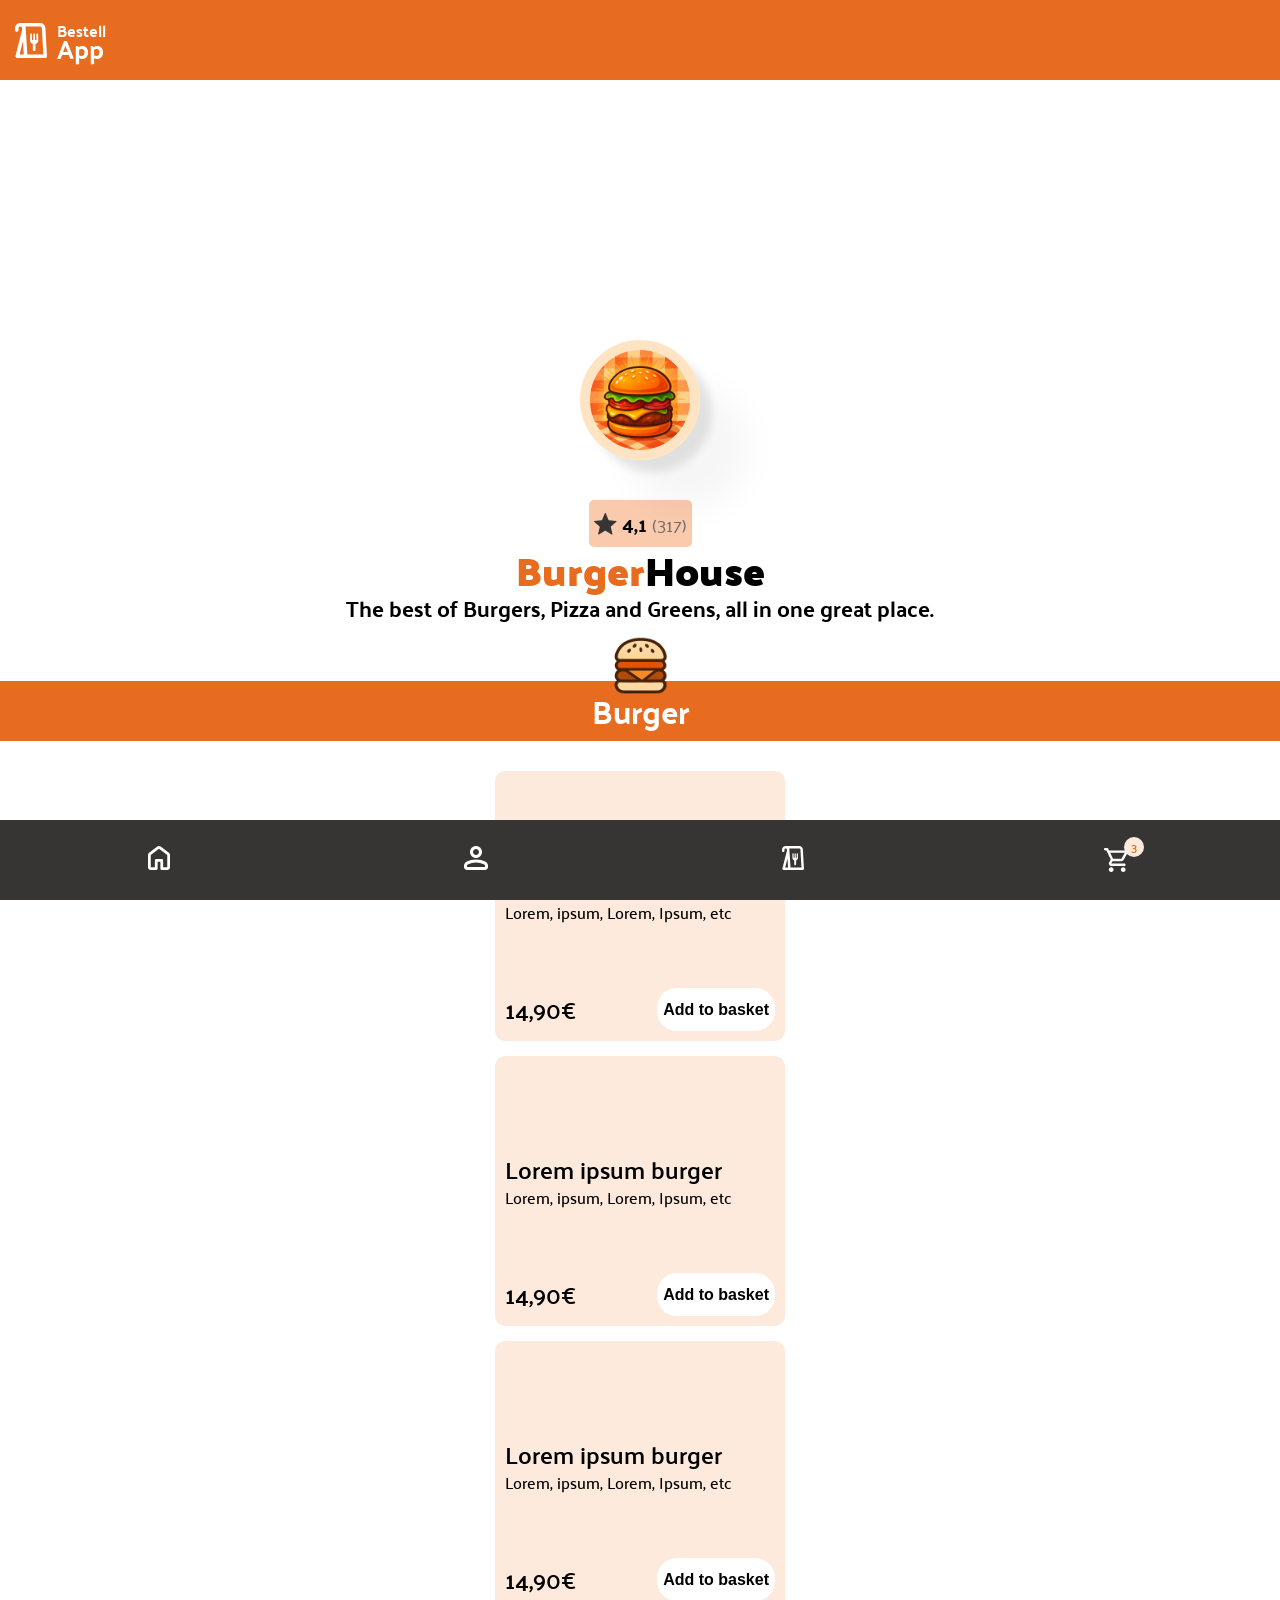
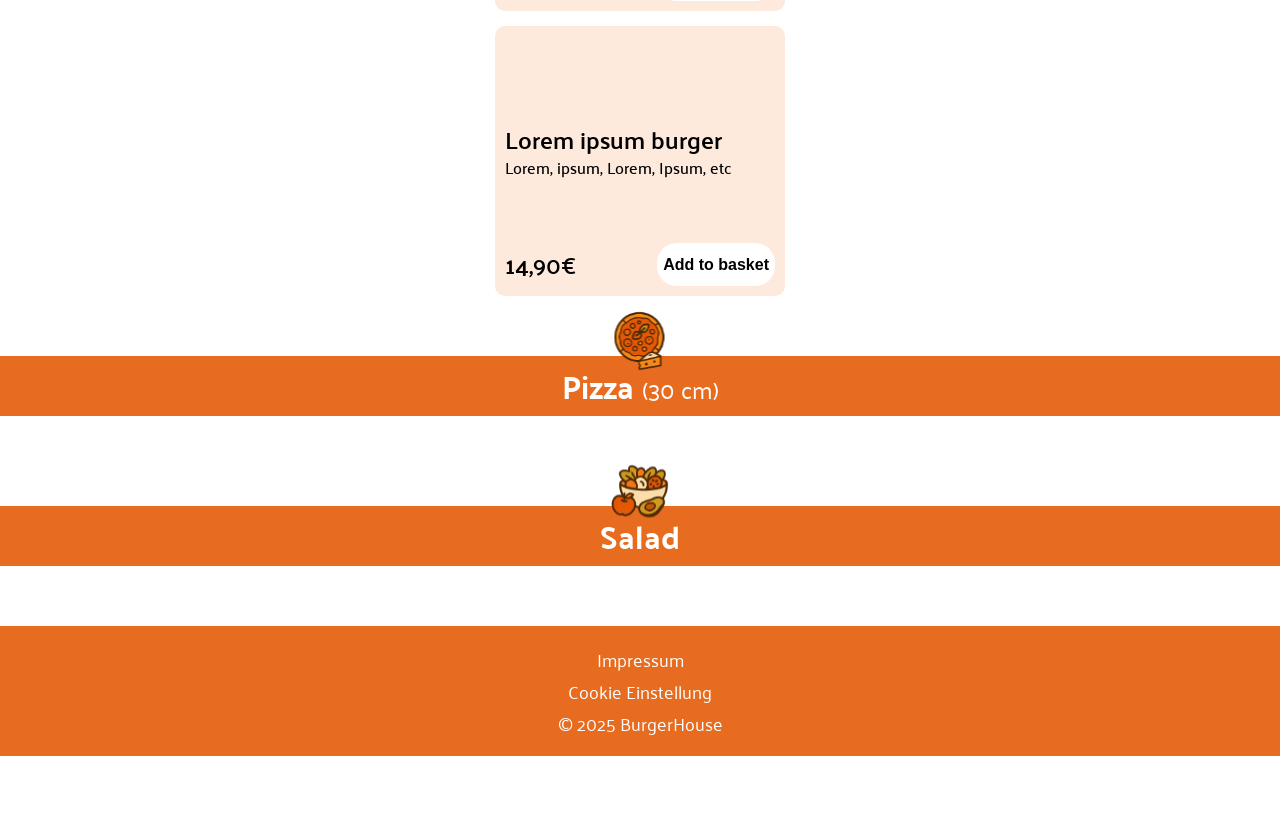
==== index.html @ 37f44df5 "Initial commit: set up mobile HTML structure and CSS styling" ====
<!DOCTYPE html>
<html lang="de">

<head>
    <meta charset="UTF-8">
    <meta name="viewport" content="width=device-width, initial-scale=1.0">
    <title>BestellApp</title>

    <link rel="stylesheet" href="./styles/fonts.css">
    <link rel="stylesheet" href="./styles/standard.css">
    <link rel="stylesheet" href="./styles/hero.css">
    <link rel="stylesheet" href="./styles/burger-section.css">
    <link rel="stylesheet" href="./styles/meal.css">
    <link rel="stylesheet" href="./styles/dialogs.css">
    <link rel="stylesheet" href="./style.css">
</head>

<body>
    <header>
        <img class="header-media" src="./assets/icons/bestell-app-logo.svg" alt="Icon einer Tüte">
        <div class="header-text">
            <span class="header-text-1">Bestell</span>
            <span class="header-text-2">App</span>
        </div>
    </header>

    <main>

        <section class="hero">
            <div class="hero-media">
                <div class="hero-img-wrapper">
                </div>
                <div class="burger-logo-wrapper">
                </div>
            </div>
            <div class="hero-text">
                <div class="ratings">
                    <img src="./assets/icons/star-icon.svg" alt="Icon eines Sterns">
                    <p>4,1</p>
                    <p class="ratings-numbers">(317)</p>
                </div>
                <h1>Burger<span>House</span></h1>
                <h2>The best of Burgers, Pizza and Greens, all in one great place.</h2>
            </div>
        </section>

        <aside>
            <div class="basket-dialog">
                <button class="close-btn-basket-dialog">
                    <img class="close-btn-img" src="./assets/images/close.png" alt="Schließen">
                </button>
                <span>Your Basket</span>
                <div class="basket-items-container">
                    <div class="basket-item">
                        <span>1 x Veggie mushroom black burger</span>
                        <div class="item-summary">
                            <div class="add-delete-item">
                                <img src="./assets/icons/delete.svg" alt="Icon eines Papierkorb">
                                <span>1</span>
                                <img src="./assets/icons/+.svg" alt="+ Icon">
                            </div>
                            <span>16,90€</span>
                        </div>
                    </div>
                </div>
                <div class="basket-summary">
                    <div>Subtotal <span>36,70€</span></div>
                    <div>Delivery fee <span>4,99€</span></div>
                    <div class="total">Total <span>41,69€</span></div>
                    <button class="buy-now-btn">Buy now (41,69€)</button>
                </div>
            </div>
        </aside>

        <section class="burger-section">
            <header class="burger-section-header">
                <img src="./assets/icons/burger-icon.svg" alt="Icons eines Burgers">
                <h3>Burger</h3>
            </header>
            <div class="burger-section-meals">
                <div class="items-container">
                    <article class="meal">
                        <div class="meal-media"></div>
                        <div class="meal-text">
                            <h4>Lorem ipsum burger</h4>
                            <h5>Lorem, ipsum, Lorem, Ipsum, etc</h5>
                        </div>
                        <div class="meal-preis-and-btn">
                            <p>14,90€</p>
                            <button>Add to basket</button>
                        </div>
                    </article>
                    <article class="meal">
                        <div class="meal-media"></div>
                        <div class="meal-text">
                            <h4>Lorem ipsum burger</h4>
                            <h5>Lorem, ipsum, Lorem, Ipsum, etc</h5>
                        </div>
                        <div class="meal-preis-and-btn">
                            <p>14,90€</p>
                            <button>Add to basket</button>
                        </div>
                    </article>
                    <article class="meal">
                        <div class="meal-media"></div>
                        <div class="meal-text">
                            <h4>Lorem ipsum burger</h4>
                            <h5>Lorem, ipsum, Lorem, Ipsum, etc</h5>
                        </div>
                        <div class="meal-preis-and-btn">
                            <p>14,90€</p>
                            <button>Add to basket</button>
                        </div>
                    </article>
                    <article class="meal">
                        <div class="meal-media"></div>
                        <div class="meal-text">
                            <h4>Lorem ipsum burger</h4>
                            <h5>Lorem, ipsum, Lorem, Ipsum, etc</h5>
                        </div>
                        <div class="meal-preis-and-btn">
                            <p>14,90€</p>
                            <button>Add to basket</button>
                        </div>
                    </article>
                </div>
            </div>
        </section>


        <section class="pizza-section">
            <header class="pizza-section-header">
                <img src="./assets/icons/pizza-icon.svg" alt="Icons eines Burgers">
                <h3>Pizza <span>(30 cm)</span></h3>
            </header>
            <div class="pizza-section-meals">
                <div class="items-container">

                </div>
            </div>
        </section>

        <section class="salat-section">
            <header class="salat-section-header">
                <img src="./assets/icons/salad-icon.svg" alt="Icons eines Burgers">
                <h3>Salad</h3>
            </header>
            <div class="salat-section-meals">
                <div class="items-container">

                </div>
            </div>
        </section>

    </main>

    <footer>
        <ul>
            <li><a href="#">Impressum</a></li>
            <li><a href="#">Cookie Einstellung</a></li>
            <li>&copy; 2025 BurgerHouse</li>
        </ul>
    </footer>
    <nav>
        <ul class="nav-list">
            <li>
                <a href="#">
                    <svg viewBox="0 0 22 24" fill="none" xmlns="http://www.w3.org/2000/svg">
                        <path
                            d="M2.75 21.2571H6.875V14.4C6.875 14.0114 7.00677 13.6857 7.27031 13.4229C7.53385 13.16 7.86042 13.0286 8.25 13.0286H13.75C14.1396 13.0286 14.4661 13.16 14.7297 13.4229C14.9932 13.6857 15.125 14.0114 15.125 14.4V21.2571H19.25V8.91429L11 2.74286L2.75 8.91429V21.2571ZM0 21.2571V8.91429C0 8.48 0.0973958 8.06857 0.292188 7.68C0.486979 7.29143 0.75625 6.97143 1.1 6.72L9.35 0.548571C9.83125 0.182857 10.3813 0 11 0C11.6187 0 12.1687 0.182857 12.65 0.548571L20.9 6.72C21.2437 6.97143 21.513 7.29143 21.7078 7.68C21.9026 8.06857 22 8.48 22 8.91429V21.2571C22 22.0114 21.7307 22.6571 21.1922 23.1943C20.6536 23.7314 20.0063 24 19.25 24H13.75C13.3604 24 13.0339 23.8686 12.7703 23.6057C12.5068 23.3429 12.375 23.0171 12.375 22.6286V15.7714H9.625V22.6286C9.625 23.0171 9.49323 23.3429 9.22969 23.6057C8.96615 23.8686 8.63958 24 8.25 24H2.75C1.99375 24 1.34635 23.7314 0.807813 23.1943C0.269271 22.6571 0 22.0114 0 21.2571Z"
                            fill="white" />
                    </svg>

                </a>
            </li>

            <li>
                <a href="#">
                    <svg viewBox="0 0 24 24" fill="none" xmlns="http://www.w3.org/2000/svg">
                        <path
                            d="M12 12C10.35 12 8.9375 11.4125 7.7625 10.2375C6.5875 9.0625 6 7.65 6 6C6 4.35 6.5875 2.9375 7.7625 1.7625C8.9375 0.5875 10.35 0 12 0C13.65 0 15.0625 0.5875 16.2375 1.7625C17.4125 2.9375 18 4.35 18 6C18 7.65 17.4125 9.0625 16.2375 10.2375C15.0625 11.4125 13.65 12 12 12ZM0 21V19.8C0 18.95 0.21875 18.1688 0.65625 17.4562C1.09375 16.7437 1.675 16.2 2.4 15.825C3.95 15.05 5.525 14.4688 7.125 14.0813C8.725 13.6937 10.35 13.5 12 13.5C13.65 13.5 15.275 13.6937 16.875 14.0813C18.475 14.4688 20.05 15.05 21.6 15.825C22.325 16.2 22.9062 16.7437 23.3438 17.4562C23.7812 18.1688 24 18.95 24 19.8V21C24 21.825 23.7063 22.5313 23.1188 23.1188C22.5313 23.7063 21.825 24 21 24H3C2.175 24 1.46875 23.7063 0.88125 23.1188C0.29375 22.5313 0 21.825 0 21ZM3 21H21V19.8C21 19.525 20.9313 19.275 20.7938 19.05C20.6563 18.825 20.475 18.65 20.25 18.525C18.9 17.85 17.5375 17.3438 16.1625 17.0063C14.7875 16.6688 13.4 16.5 12 16.5C10.6 16.5 9.2125 16.6688 7.8375 17.0063C6.4625 17.3438 5.1 17.85 3.75 18.525C3.525 18.65 3.34375 18.825 3.20625 19.05C3.06875 19.275 3 19.525 3 19.8V21ZM12 9C12.825 9 13.5313 8.70625 14.1188 8.11875C14.7063 7.53125 15 6.825 15 6C15 5.175 14.7063 4.46875 14.1188 3.88125C13.5313 3.29375 12.825 3 12 3C11.175 3 10.4688 3.29375 9.88125 3.88125C9.29375 4.46875 9 5.175 9 6C9 6.825 9.29375 7.53125 9.88125 8.11875C10.4688 8.70625 11.175 9 12 9Z"
                            fill="white" />
                    </svg>

                </a>
            </li>

            <li>
                <a href="#">
                    <svg viewBox="0 0 32 35" fill="none" xmlns="http://www.w3.org/2000/svg">
                        <path
                            d="M2.27274 35C1.67856 35 1.20321 34.774 0.846706 34.3219C0.490198 33.8698 0.386217 33.3667 0.534762 32.8125L7.21928 6.5625L7.13016 5.3375C7.10045 4.84167 6.92219 4.41146 6.59539 4.04688C6.26859 3.68229 5.85267 3.5 5.34762 3.5C4.84256 3.5 4.41921 3.66771 4.07756 4.00313C3.7359 4.33854 3.56508 4.75417 3.56508 5.25V7C3.56508 7.49583 3.39425 7.91146 3.0526 8.24687C2.71094 8.58229 2.28759 8.75 1.78254 8.75C1.27749 8.75 0.854133 8.58229 0.51248 8.24687C0.170827 7.91146 0 7.49583 0 7V5.25C0 3.79167 0.519907 2.55208 1.55972 1.53125C2.59954 0.510417 3.86217 0 5.34762 0H25.0447C26.4707 0 27.6962 0.473958 28.7212 1.42188C29.7461 2.36979 30.3032 3.54375 30.3923 4.94375L31.9966 33.1625C32.0263 33.6583 31.8629 34.0885 31.5064 34.4531C31.1499 34.8177 30.7191 35 30.214 35H2.27274ZM4.6346 31.5H8.779L7.9323 18.2L4.6346 31.5ZM12.3886 31.5H28.3424L26.8272 5.1625C26.7975 4.69583 26.6118 4.30208 26.2702 3.98125C25.9285 3.66042 25.52 3.5 25.0447 3.5H10.3833C10.5021 3.79167 10.5764 4.07604 10.6061 4.35313C10.6358 4.63021 10.6655 4.92917 10.6952 5.25L12.3886 31.5ZM19.1623 28C19.5485 28 19.8679 27.876 20.1204 27.6281C20.3729 27.3802 20.4992 27.0667 20.4992 26.6875V21C21.2716 20.825 21.9104 20.424 22.4154 19.7969C22.9205 19.1698 23.173 18.4479 23.173 17.6313V11.375C23.173 11.1417 23.0839 10.9375 22.9056 10.7625C22.7274 10.5875 22.5194 10.5 22.2817 10.5C22.0441 10.5 21.8361 10.5875 21.6578 10.7625C21.4796 10.9375 21.3905 11.1417 21.3905 11.375V17.1063H20.0536V11.375C20.0536 11.1417 19.9644 10.9375 19.7862 10.7625C19.6079 10.5875 19.4 10.5 19.1623 10.5C18.9246 10.5 18.7167 10.5875 18.5384 10.7625C18.3602 10.9375 18.271 11.1417 18.271 11.375V17.1063H16.9341V11.375C16.9341 11.1417 16.845 10.9375 16.6667 10.7625C16.4885 10.5875 16.2805 10.5 16.0428 10.5C15.8052 10.5 15.5972 10.5875 15.419 10.7625C15.2407 10.9375 15.1516 11.1417 15.1516 11.375V17.6313C15.1516 18.4479 15.4041 19.1698 15.9092 19.7969C16.4142 20.424 17.053 20.825 17.8254 21V26.6875C17.8254 27.0667 17.9517 27.3802 18.2042 27.6281C18.4567 27.876 18.7761 28 19.1623 28Z"
                            fill="white" />
                    </svg>

                </a>
            </li>

            <li>
                <button>
                    <svg class="shopping-cart" viewBox="0 0 24 24" xmlns="http://www.w3.org/2000/svg">
                        <path
                            d="M7.20666 24C6.54605 24 5.98053 23.765 5.51009 23.295C5.03966 22.825 4.80444 22.26 4.80444 21.6C4.80444 20.94 5.03966 20.375 5.51009 19.905C5.98053 19.435 6.54605 19.2 7.20666 19.2C7.86727 19.2 8.43279 19.435 8.90323 19.905C9.37366 20.375 9.60888 20.94 9.60888 21.6C9.60888 22.26 9.37366 22.825 8.90323 23.295C8.43279 23.765 7.86727 24 7.20666 24ZM19.2178 24C18.5571 24 17.9916 23.765 17.5212 23.295C17.0508 22.825 16.8155 22.26 16.8155 21.6C16.8155 20.94 17.0508 20.375 17.5212 19.905C17.9916 19.435 18.5571 19.2 19.2178 19.2C19.8784 19.2 20.4439 19.435 20.9143 19.905C21.3848 20.375 21.62 20.94 21.62 21.6C21.62 22.26 21.3848 22.825 20.9143 23.295C20.4439 23.765 19.8784 24 19.2178 24ZM6.18572 4.8L9.06838 10.8H17.4761L20.7792 4.8H6.18572ZM5.04466 2.4H22.761C23.2215 2.4 23.5718 2.605 23.812 3.015C24.0522 3.425 24.0622 3.84 23.842 4.26L19.5781 11.94C19.3579 12.34 19.0626 12.65 18.6923 12.87C18.3219 13.09 17.9166 13.2 17.4761 13.2H8.52788L7.20666 15.6H20.4189C20.7592 15.6 21.0444 15.715 21.2747 15.945C21.5049 16.175 21.62 16.46 21.62 16.8C21.62 17.14 21.5049 17.425 21.2747 17.655C21.0444 17.885 20.7592 18 20.4189 18H7.20666C6.30583 18 5.6252 17.605 5.16477 16.815C4.70435 16.025 4.68433 15.24 5.10472 14.46L6.72621 11.52L2.40222 2.4H1.20111C0.860795 2.4 0.575532 2.285 0.345319 2.055C0.115106 1.825 0 1.54 0 1.2C0 0.86 0.115106 0.575 0.345319 0.345C0.575532 0.115 0.860795 0 1.20111 0H3.15291C3.37312 0 3.58331 0.06 3.7835 0.18C3.98368 0.3 4.13382 0.47 4.23391 0.69L5.04466 2.4Z"
                            fill="white" />
                    </svg>
                    <div class="shopping-cart-counter">3</div>
                </button>
            </li>
        </ul>
    </nav>

    <dialog class="basket-dialog">
        <button class="close-btn-basket-dialog">
            <img class="close-btn-img" src="./assets/images/close.png" alt="Schließen">
        </button>
        <span>Your Basket</span>
        <!-- <div class="basket-items-container">
            <div class="basket-item">
                <span>1 x Veggie mushroom black burger</span>
                <div class="item-summary">
                    <div class="add-delete-item">
                        <img src="./assets/icons/delete.svg" alt="Icon eines Papierkorb">
                        <span>1</span>
                        <img src="./assets/icons/+.svg" alt="+ Icon">
                    </div>
                    <span>16,90€</span>
                </div>
            </div>
        </div>
        <div class="basket-summary">
            <div>Subtotal <span>36,70€</span></div>
            <div>Delivery fee <span>4,99€</span></div>
            <div class="total">Total <span>41,69€</span></div>
            <button class="buy-now-btn">Buy now (41,69€)</button>
        </div> -->
        <div class="empty-basket-content">
                <div>
                    <p>Nothing here yet.</p>
                    <p>Go ahead and choose something delicious!</p>
                </div>
                <svg class="empty-shopping-car" viewBox="0 0 24 24" fill="none" xmlns="http://www.w3.org/2000/svg">
                <path
                    d="M7.20666 24C6.54605 24 5.98053 23.765 5.51009 23.295C5.03966 22.825 4.80444 22.26 4.80444 21.6C4.80444 20.94 5.03966 20.375 5.51009 19.905C5.98053 19.435 6.54605 19.2 7.20666 19.2C7.86727 19.2 8.43279 19.435 8.90323 19.905C9.37366 20.375 9.60888 20.94 9.60888 21.6C9.60888 22.26 9.37366 22.825 8.90323 23.295C8.43279 23.765 7.86727 24 7.20666 24ZM19.2178 24C18.5571 24 17.9916 23.765 17.5212 23.295C17.0508 22.825 16.8155 22.26 16.8155 21.6C16.8155 20.94 17.0508 20.375 17.5212 19.905C17.9916 19.435 18.5571 19.2 19.2178 19.2C19.8784 19.2 20.4439 19.435 20.9143 19.905C21.3848 20.375 21.62 20.94 21.62 21.6C21.62 22.26 21.3848 22.825 20.9143 23.295C20.4439 23.765 19.8784 24 19.2178 24ZM6.18572 4.8L9.06838 10.8H17.4761L20.7792 4.8H6.18572ZM5.04466 2.4H22.761C23.2215 2.4 23.5718 2.605 23.812 3.015C24.0522 3.425 24.0622 3.84 23.842 4.26L19.5781 11.94C19.3579 12.34 19.0626 12.65 18.6923 12.87C18.3219 13.09 17.9166 13.2 17.4761 13.2H8.52788L7.20666 15.6H20.4189C20.7592 15.6 21.0444 15.715 21.2747 15.945C21.5049 16.175 21.62 16.46 21.62 16.8C21.62 17.14 21.5049 17.425 21.2747 17.655C21.0444 17.885 20.7592 18 20.4189 18H7.20666C6.30583 18 5.6252 17.605 5.16477 16.815C4.70435 16.025 4.68433 15.24 5.10472 14.46L6.72621 11.52L2.40222 2.4H1.20111C0.860795 2.4 0.575532 2.285 0.345319 2.055C0.115106 1.825 0 1.54 0 1.2C0 0.86 0.115106 0.575 0.345319 0.345C0.575532 0.115 0.860795 0 1.20111 0H3.15291C3.37312 0 3.58331 0.06 3.7835 0.18C3.98368 0.3 4.13382 0.47 4.23391 0.69L5.04466 2.4Z"
                    fill="rgba(253, 234, 220, 1)" />
                </svg>
            </div>
    </dialog>

    <dialog class="order-confirmed-dialog">
        <button>
            <img class="close-btn-img" src="./assets/images/close.png" alt="Schließen">
        </button>
        <img src="./assets/images/transport-car.png" alt="Bild eines kleinen LKWs">
        <span class="confirmed">Order&nbsp;confirmed!</span>
        <span class="on-the-way">Your&nbsp;food&nbsp;is&nbsp;on&nbsp;the&nbsp;way!</span>
    </dialog>
</body>

</html>

<!-- <div class="empty-basket-content">
                <div>
                    <p>Nothing here yet.</p>
                    <p>Go ahead and choose something delicious!</p>
                </div>
                <svg class="empty-shopping-car" viewBox="0 0 24 24" fill="none" xmlns="http://www.w3.org/2000/svg">
                <path
                    d="M7.20666 24C6.54605 24 5.98053 23.765 5.51009 23.295C5.03966 22.825 4.80444 22.26 4.80444 21.6C4.80444 20.94 5.03966 20.375 5.51009 19.905C5.98053 19.435 6.54605 19.2 7.20666 19.2C7.86727 19.2 8.43279 19.435 8.90323 19.905C9.37366 20.375 9.60888 20.94 9.60888 21.6C9.60888 22.26 9.37366 22.825 8.90323 23.295C8.43279 23.765 7.86727 24 7.20666 24ZM19.2178 24C18.5571 24 17.9916 23.765 17.5212 23.295C17.0508 22.825 16.8155 22.26 16.8155 21.6C16.8155 20.94 17.0508 20.375 17.5212 19.905C17.9916 19.435 18.5571 19.2 19.2178 19.2C19.8784 19.2 20.4439 19.435 20.9143 19.905C21.3848 20.375 21.62 20.94 21.62 21.6C21.62 22.26 21.3848 22.825 20.9143 23.295C20.4439 23.765 19.8784 24 19.2178 24ZM6.18572 4.8L9.06838 10.8H17.4761L20.7792 4.8H6.18572ZM5.04466 2.4H22.761C23.2215 2.4 23.5718 2.605 23.812 3.015C24.0522 3.425 24.0622 3.84 23.842 4.26L19.5781 11.94C19.3579 12.34 19.0626 12.65 18.6923 12.87C18.3219 13.09 17.9166 13.2 17.4761 13.2H8.52788L7.20666 15.6H20.4189C20.7592 15.6 21.0444 15.715 21.2747 15.945C21.5049 16.175 21.62 16.46 21.62 16.8C21.62 17.14 21.5049 17.425 21.2747 17.655C21.0444 17.885 20.7592 18 20.4189 18H7.20666C6.30583 18 5.6252 17.605 5.16477 16.815C4.70435 16.025 4.68433 15.24 5.10472 14.46L6.72621 11.52L2.40222 2.4H1.20111C0.860795 2.4 0.575532 2.285 0.345319 2.055C0.115106 1.825 0 1.54 0 1.2C0 0.86 0.115106 0.575 0.345319 0.345C0.575532 0.115 0.860795 0 1.20111 0H3.15291C3.37312 0 3.58331 0.06 3.7835 0.18C3.98368 0.3 4.13382 0.47 4.23391 0.69L5.04466 2.4Z"
                    fill="rgba(253, 234, 220, 1)" />
                </svg>
            </div> -->




<!-- <div class="basket-item">
                    <span>1 x Veggie mushroom black burger</span>
                    <div class="item-summary">
                        <div class="add-delete-item">
                            <img src="./assets/icons/delete.svg" alt="Icon eines Papierkorb">
                            <span>1</span>
                            <img src="./assets/icons/+.svg" alt="+ Icon">
                        </div>
                        <span>16,90€</span>
                    </div>
                </div>
                <div class="basket-item">
                    <span>1 x Veggie mushroom black burger</span>
                    <div class="item-summary">
                        <div class="add-delete-item">
                            <img src="./assets/icons/delete.svg" alt="Icon eines Papierkorb">
                            <span>1</span>
                            <img src="./assets/icons/+.svg" alt="+ Icon">
                        </div>
                        <span>16,90€</span>
                    </div>
                </div>
                <div class="basket-item">
                    <span>1 x Veggie mushroom black burger</span>
                    <div class="item-summary">
                        <div class="add-delete-item">
                            <img src="./assets/icons/delete.svg" alt="Icon eines Papierkorb">
                            <span>1</span>
                            <img src="./assets/icons/+.svg" alt="+ Icon">
                        </div>
                        <span>16,90€</span>
                    </div>
                </div>
                <div class="basket-item">
                    <span>1 x Veggie mushroom black burger</span>
                    <div class="item-summary">
                        <div class="add-delete-item">
                            <img src="./assets/icons/delete.svg" alt="Icon eines Papierkorb">
                            <span>1</span>
                            <img src="./assets/icons/+.svg" alt="+ Icon">
                        </div>
                        <span>16,90€</span>
                    </div>
                </div> -->
---- styles/fonts.css ----
/* palanquin-regular - latin */
@font-face {
  font-display: swap; /* Check https://developer.mozilla.org/en-US/docs/Web/CSS/@font-face/font-display for other options. */
  font-family: 'Palanquin';
  font-style: normal;
  font-weight: 400;
  src: url('../assets/fonts/palanquin-v17-latin-regular.woff2') format('woff2'); /* Chrome 36+, Opera 23+, Firefox 39+, Safari 12+, iOS 10+ */
}
/* palanquin-700 - latin */
@font-face {
  font-display: swap; /* Check https://developer.mozilla.org/en-US/docs/Web/CSS/@font-face/font-display for other options. */
  font-family: 'Palanquin';
  font-style: normal;
  font-weight: 700;
  src: url('../assets/fonts/palanquin-v17-latin-700.woff2') format('woff2'); /* Chrome 36+, Opera 23+, Firefox 39+, Safari 12+, iOS 10+ */
}
/* palanquin-500 - latin */
@font-face {
  font-display: swap; /* Check https://developer.mozilla.org/en-US/docs/Web/CSS/@font-face/font-display for other options. */
  font-family: 'Palanquin';
  font-style: normal;
  font-weight: 500;
  src: url('../assets/fonts/palanquin-v17-latin-500.woff2') format('woff2'); /* Chrome 36+, Opera 23+, Firefox 39+, Safari 12+, iOS 10+ */
}
/* palanquin-600 - latin */
@font-face {
  font-display: swap; /* Check https://developer.mozilla.org/en-US/docs/Web/CSS/@font-face/font-display for other options. */
  font-family: 'Palanquin';
  font-style: normal;
  font-weight: 600;
  src: url('../assets/fonts/palanquin-v17-latin-600.woff2') format('woff2'); /* Chrome 36+, Opera 23+, Firefox 39+, Safari 12+, iOS 10+ */
}
/* palanquin-dark-regular - latin */
@font-face {
  font-display: swap; /* Check https://developer.mozilla.org/en-US/docs/Web/CSS/@font-face/font-display for other options. */
  font-family: 'Palanquin Dark';
  font-style: normal;
  font-weight: 400;
  src: url('../assets/fonts/palanquin-dark-v17-latin-regular.woff2') format('woff2'); /* Chrome 36+, Opera 23+, Firefox 39+, Safari 12+, iOS 10+ */
}
/* palanquin-dark-700 - latin */
@font-face {
  font-display: swap; /* Check https://developer.mozilla.org/en-US/docs/Web/CSS/@font-face/font-display for other options. */
  font-family: 'Palanquin Dark';
  font-style: normal;
  font-weight: 700;
  src: url('../assets/fonts/palanquin-dark-v17-latin-700.woff2') format('woff2'); /* Chrome 36+, Opera 23+, Firefox 39+, Safari 12+, iOS 10+ */
}
---- styles/standard.css ----
*{
    box-sizing: border-box;
    margin: 0;
    scroll-behavior: smooth;
}
---- styles/hero.css ----
.hero{
    display: flex;
    flex-direction: column;
    padding: 30px 15px 60px 15px;
}

.hero-media{
    display: flex;
    flex-direction: column; 
    align-items: center;
    
    padding-bottom: 70px;

    position: relative;
}

.hero-img-wrapper{
    height: 290px;
    width: 290px;

    background-image: url(../assets/images/hero-img.jpg);
    background-repeat: no-repeat;
    background-size: 250%;
    background-position: bottom -30px left -100px;

    border-radius: 15px;
}

.burger-logo-wrapper{
    height: 120px;
    width: 120px;

    border: solid 10px bisque;
    border-radius: 100%;

    background-image: url(../assets/images/burger-log.png);
    background-repeat: no-repeat;
    background-size: contain;
    background-position: center;

    /* https://smoothshadows.com/#djEsMiwyLDAuMDksMzYsNDgsNDgsIzBiMGEwYSwjZmZmZmZmLCNmZmZmZmYsMw%3D%3D */
    box-shadow: 12px 12px 9px rgba(11, 10, 10, 0.09),
    48px 48px 36px rgba(11, 10, 10, 0.04);

    position: absolute;
    bottom: 10px
}

.hero-text{
    display: flex;
    flex-direction: column;
    align-items: center;
    padding-top: 30px;
}
.ratings{
    display: flex;
    align-items: center;
    justify-content: space-between;
    gap: 5px;

    background-color: #FACAAC;

    padding: 5px;

    border-radius: 5px;

    font-size: 20px;
    font-weight: normal;
    font-family: 'Palanquin Dark';
}
.ratings-numbers{
    color: #726D6D;

    font-size: 18px;
    font-family: 'Palanquin';
}
h1{
    color: #E76C1F;

    font-size: 40px;
    font-weight: bold;
    font-family: 'Palanquin Dark';

    line-height: 120%;
}
h1 span{
    color: black;
}
h2{
    font-size: 22px;
    font-weight: bold;
    font-family: 'Palanquin';

    text-align: center;

    line-height: 120%;
}
---- styles/burger-section.css ----
.burger-section,
.pizza-section,
.salat-section{
    display: flex;
    flex-direction: column;
    align-items: center;
}
.burger-section-header,
.pizza-section-header,
.salat-section-header{
    width: 100vw;

    display: flex;
    flex-direction: column;
    align-items: center;

    position: relative;
}
.burger-section-header img,
.pizza-section-header img,
.salat-section-header img{
    height: 60px;
    width: 58px;

    position: absolute;
    top: -45px;
}
.burger-section-header h3,
.pizza-section-header h3,
.salat-section-header h3{
    height: 60px;
    width: 100%;

    background-color: #E76C1F;
    color: white;

    font-family: 'Palanquin';
    font-size: 32px;
    font-weight: bold;

    text-align: center;
}
.pizza-section-header span{
    font-weight: normal;
    font-size: 24px;
}
.burger-section-meals,
.pizza-section-meals{
    padding: 30px 15px 60px 15px; 
}
.salat-section-meals{
    padding: 30px 15px; 
}
---- styles/meal.css ----
.meal{
    background-color: #FDEADC;

    border-radius: 10px;

    color: black;
    font-family: 'Palanquin';

    padding: 10px;

    height: 270px;
    width: 290px;

    display: flex;
    flex-direction: column;
    gap:5px;
    
}

.meal-media{
    width: 270px;
    height: 85px;

    border-radius: 10px;

    background-image: url(../assets/images/burgers-imgs/Veggie-mushroom-black-burger.jpg); 
    background-repeat: no-repeat;
    background-size: 100%;
    background-position: center ; 
}
.meal-text{
    flex: 1;
}
.meal-text h4{
    font-size: 24px;
    font-weight: 600;

    line-height: 120%;

    padding-bottom: 2.5px;
}
.meal-text h5{
    font-size: 16px;
    font-weight: 500;

    line-height: 120%;
}
.meal-preis-and-btn{
    display: flex;
    justify-content: space-between;
}
.meal-preis-and-btn p{
    font-size: 24px;
    font-weight: 600;
}
.meal-preis-and-btn button{
    font-size: 16px;
    font-weight: 600;

    background-color: white;
    
    border-radius: 20px;
    border: none;

    cursor: pointer;
}
.items-container{
    display: flex;
    flex-direction: column;
    align-items: flex-start;
    gap: 15px;
}
---- styles/dialogs.css ----
/* Order confirmed dialog */
.order-confirmed-dialog {
    width: 300px;
    height: 250px;

    background-color: rgba(54, 53, 52, 1);

    border: none;
    border-radius: 20px;

    /* display: flex; */
    flex-direction: column;
    align-items: center;

    color: rgba(253, 234, 220, 1);

    padding: 30px;

    position: absolute;
    top: 10px;
    margin: auto;
}

.order-confirmed-dialog {
    display: none;
}

.order-confirmed-dialog[open] {
    display: flex;
}

.order-confirmed-dialog button {
    border: none;
    background-color: inherit;

    align-self: flex-end;
}

.order-confirmed-dialog>img {
    width: 80px;
    height: 60px;

    margin: 15px;
}

.confirmed {
    font-family: Palanquin;
    font-weight: 700;
    font-style: bold;
    font-size: 32px;
    line-height: 120%;
    text-align: center;

}

.on-the-way {
    font-family: Palanquin;
    font-weight: 700;
    font-style: bold;
    font-size: 20px;
    line-height: 120%;
}

.order-confirmed-dialog[open]::backdrop {
    background-color: rgba(0, 0, 0, 0.2);
    /* backdrop-filter: blur(2px); */
}

/* Basket */
.basket-dialog:not([open]) {
    display: none;
}
.basket-dialog[open] {
    display: flex;
}

dialog.basket-dialog {
    display: none;
}

.basket-dialog {
    padding: 10px 16px;
    width: 90%; 
    border: none;
    display: flex;
    flex-direction: column;
    align-items: center;
    gap: 10px;
    background-color: rgba(54, 53, 52, 1);
    color: white;
    border-top-left-radius: 20px;
    border-top-right-radius: 20px;
    margin: auto auto 80px auto; 
    /* desktop */
    /* margin: auto auto 80px auto; raus
    width: 100%*/
}

.empty-shopping-car {
    height: 120px;
    width: 120px;
}

.empty-basket-content {
    display: flex;
    flex-direction: column;
    align-items: center;
    justify-content: center;
    gap: 100px;

    padding-top: 20px;
}

#basket-content {
    display: flex;
    flex-direction: column;
    align-items: center;
}

.empty-basket-content p {
    color: rgba(253, 234, 220, 1);

    font-family: 'Palanquin';
    font-weight: 500;
    font-size: 24px;
    line-height: 120%;
    letter-spacing: 0%;
    text-align: center;

}

.close-btn-basket-dialog {
    background-color: inherit;

    border: none;

    align-self: flex-end;
}

.basket-dialog>span {
    font-family: Palanquin;
    font-weight: 700;
    font-style: bold;
    font-size: 32px;
    text-align: center;
    color: rgba(253, 234, 220, 1);
    line-height: 1;

}

.basket-items-container {
    display: flex;
    flex-direction: column;
    gap: 10px;
    align-items: center;

    height: 200px;

    overflow-y: scroll;

    padding-right: 5px;
}

/* Scrollbar: https://css-tricks.com/custom-scrollbars-in-webkit/ */
.basket-items-container::-webkit-scrollbar {
    width: 5px;
}

.basket-items-container::-webkit-scrollbar-track {
    background-color: inherit;
}

.basket-items-container::-webkit-scrollbar-thumb {
    background-color: rgba(253, 234, 220, 1);

    border-radius: 20px;
}

.basket-item {
    background-color: rgba(253, 234, 220, 1);

    color: rgba(54, 53, 52, 1);

    font-family: Palanquin;
    font-weight: 700;
    font-style: bold;
    font-size: 22px;
    line-height: 120%;

    width: 100%;

    border-radius: 20px;

    padding: 15px;

    display: flex;
    flex-direction: column;
    gap: 10px;

}

.item-summary {
    display: flex;
    align-items: center;
    justify-content: space-between;
}

.add-delete-item {
    display: flex;
    align-items: center;
    justify-content: center;
    gap: 5px;
}

.add-delete-item>img {
    display: flex;
    align-items: center;
    justify-content: center;
}

.add-delete-item>span {
    line-height: 1;
    font-family: monospace;
}

.basket-summary {
    font-family: Palanquin;
    font-weight: 600;
    font-size: 20px;
    line-height: 120%;
    color: white;
    width: 100%;
    display: flex;
    flex-direction: column;
    gap: 10px;
    padding-bottom: 30px;
    padding-top: 20px;
    margin-top: auto;
}

.basket-summary div {
    display: flex;
    justify-content: space-between;
}

.total {
    font-family: Palanquin;
    font-weight: 700;
    font-style: bold;
    font-size: 22px;
    line-height: 120%;

    border-top: 2px solid white;

    padding-top: 10px;
}

.buy-now-btn {
    background-color: rgba(231, 108, 31, 1);
    color: white;
    font-family: Palanquin;
    font-weight: 700;
    font-style: bold;
    font-size: 24px;
    line-height: 1;
    border: none;
    border-radius: 40px;
    padding: 10px 20px;
    width: fit-content;
    align-self: center;
}

/* const dialog = document.querySelector('.order-confirmed-dialog');
dialog.showModal(); */
/* const dialog = document.querySelector('.basket-dialog');
dialog.showModal(); */


aside {
    display: none;
    position: sticky;
    top: 0;
    z-index: 9999;
    margin-left: auto;
    margin-bottom: -595px;
}

/* Wenn aside display: none --> .basket-dialog  width: 100%; */
---- style.css ----
body > header{
  height: 80px;
  width: 100%;

  background-color: #E76C1F;

  color: white;
  font-family: 'Palanquin';
  font-weight: bold;

  display: flex;
  align-items: center;
  gap: 10px;

  padding: 20px 15px;
}
.header-media{
  height: 35px;
  width: 32px;
}
.header-text{
  line-height: 100%;

  display: flex;
  flex-direction: column;
  gap: 2px;
}
.header-text-1{
  font-size: 16px;
}
.header-text-2{
  font-size: 26px;
}
main{
  display: flex;
  flex-direction: column;
  align-items: center;
}
footer{
  height: 130px;
  width: 100%;

  background-color: #E76C1F;

  color: white;
  font-family: 'Palanquin';
  font-weight: 400;
  font-size: 18px;

  display: flex;
  flex-direction: column;
  align-items: center;
  justify-content: center;
}
ul{
  list-style: none;

  padding-inline-start: 0px;

  text-align: center;
}
a{
 text-decoration: none;
 
 color: inherit;
}
nav{
  background-color: rgba(54, 53, 52, 1);

  height: 80px;
  width: 100%;

  display: flex;
  align-items: center;
  justify-content: center;

  position: sticky;
  bottom: 0px;

  z-index: 99999;
}
.nav-list{
  display: flex;
  align-items: center;
  justify-content: space-around;

  width: 100%;
}
.nav-list svg{
  height: 24px;
  width: 24px;
}
.shopping-cart-counter{
  height: 20px;
  width: 20px;

  background-color: #FDEADC;

  color: #E76C1F;
  font-family: 'Palanquin';
  font-weight: 600;
  font-size: 12px;

  border-radius: 100%;

  display: flex;
  align-items: center;
  justify-content: center;

  position: absolute;
  top: -10px;
  right: -10px; 
}
.shopping-cart{

  fill: white;
}
.nav-list button{
  position: relative;

  background-color: inherit;

  border: none;

  cursor: pointer;

  display: flex;
  align-items: center;
  justify-content: center;
}
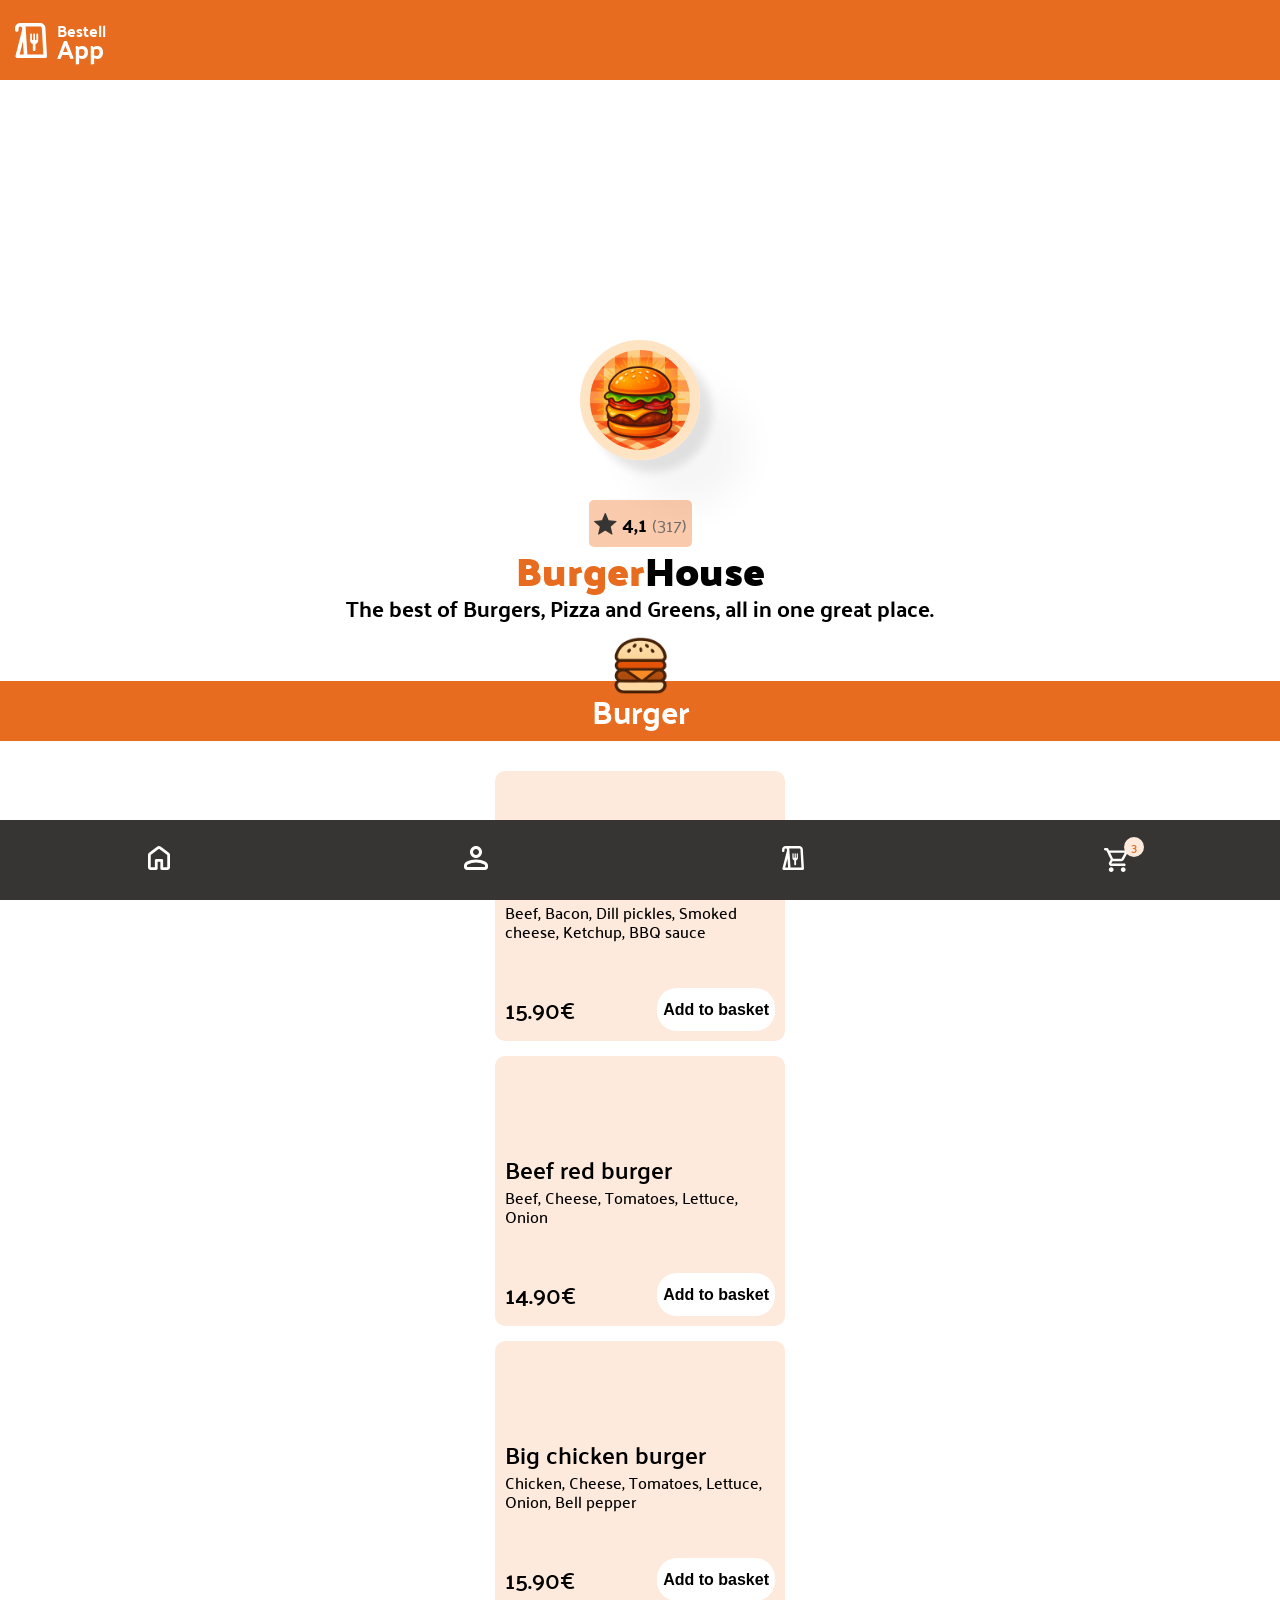
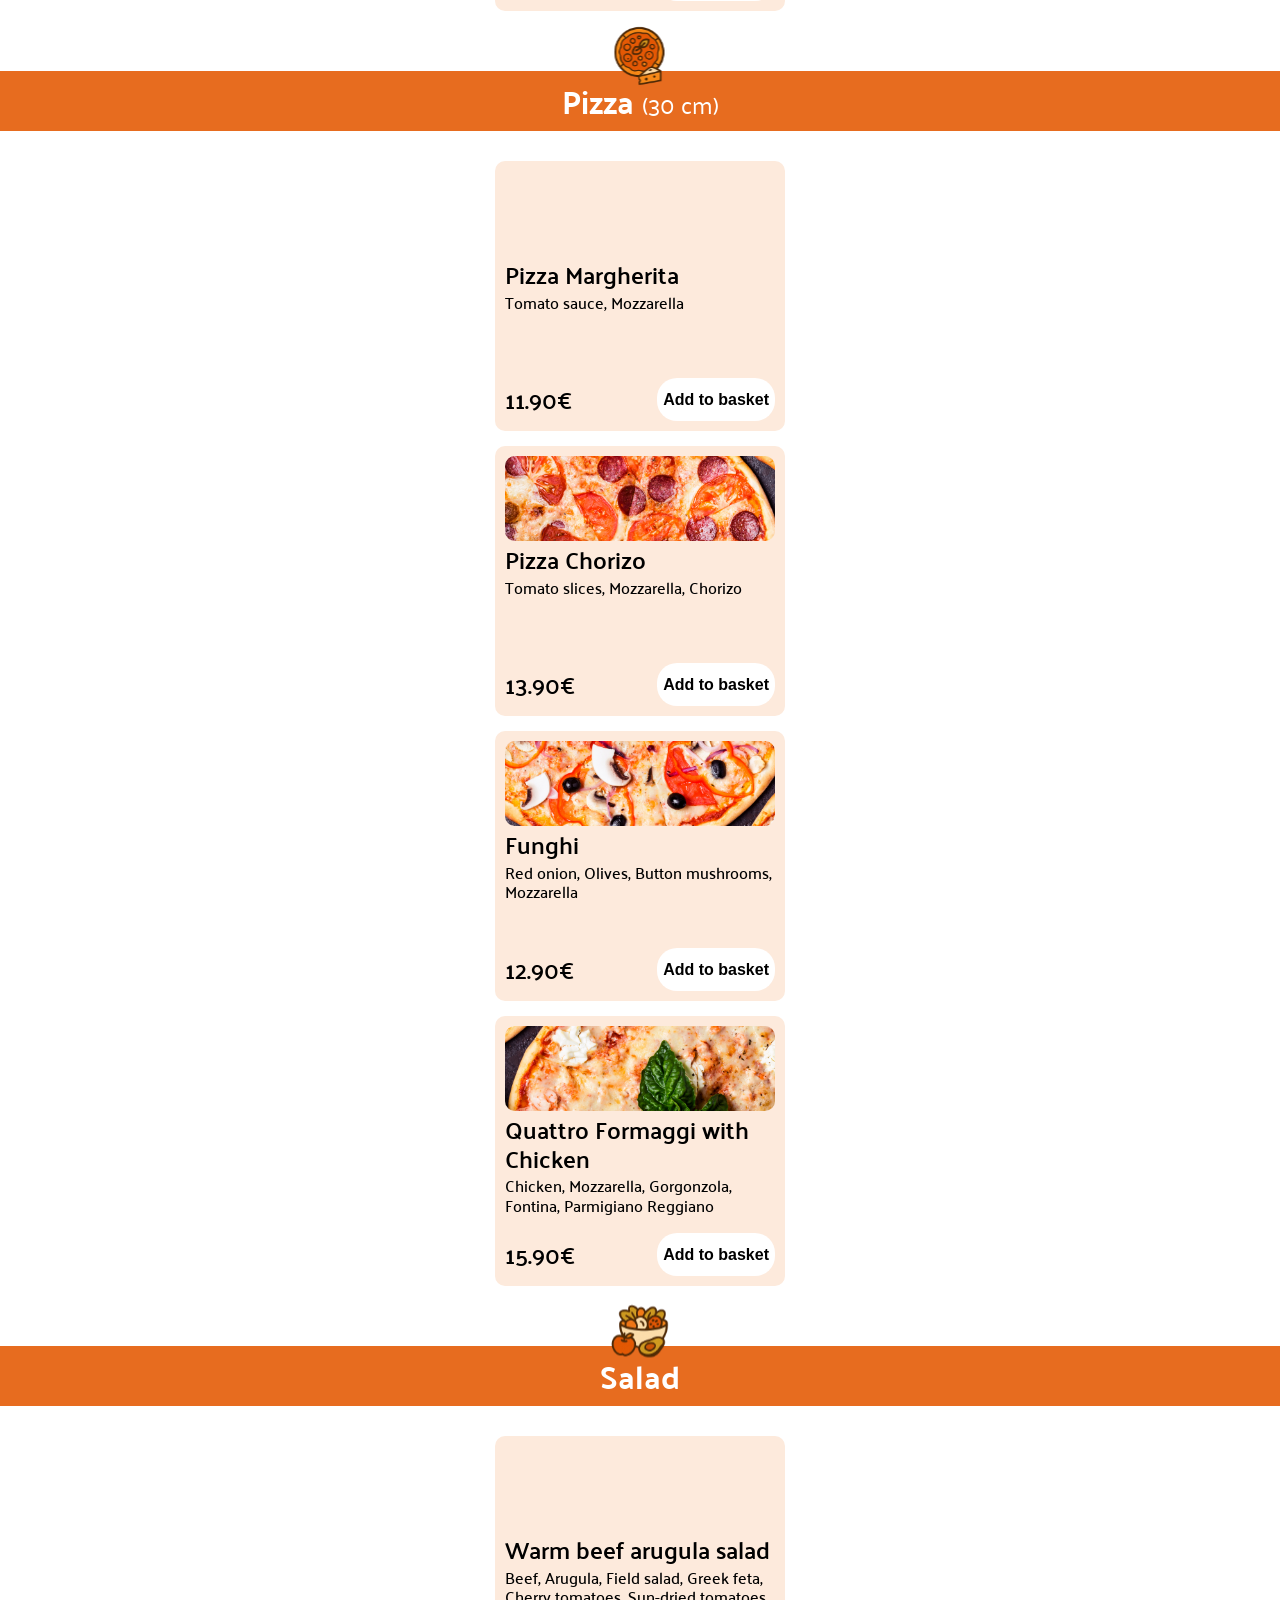
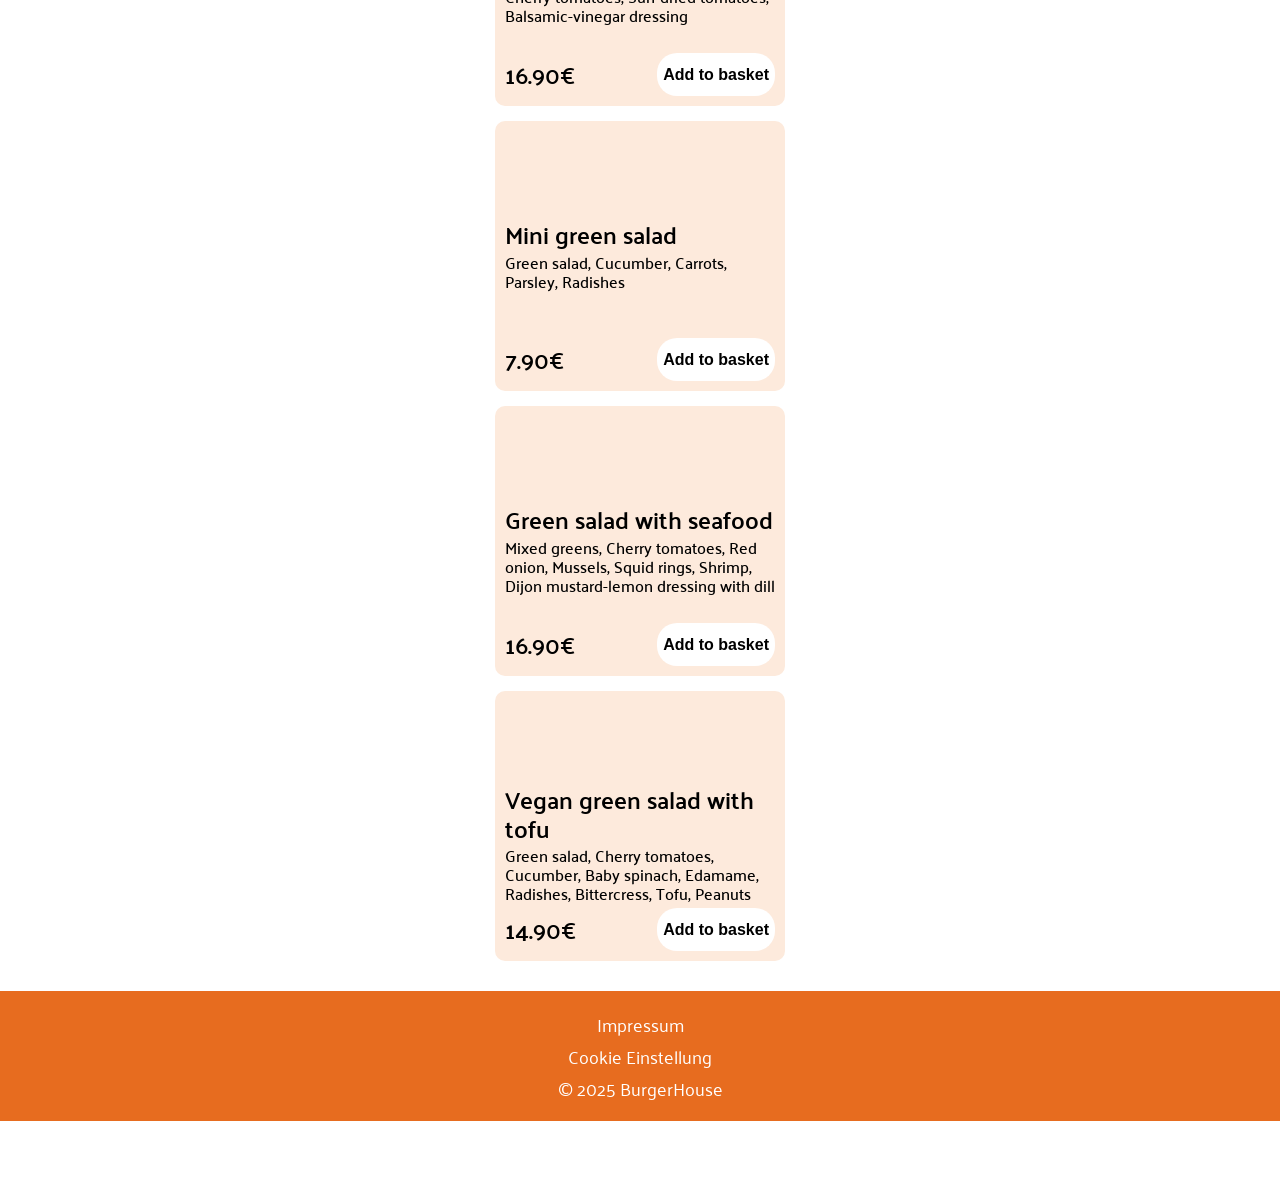
==== commit ac258dec: "feat: implement menu rendering and shopping basket functionality" ====
--- a/index.html
+++ b/index.html
@@ -13,9 +13,13 @@
     <link rel="stylesheet" href="./styles/meal.css">
     <link rel="stylesheet" href="./styles/dialogs.css">
     <link rel="stylesheet" href="./style.css">
+
+    <script src="./scripts/db.js"></script>
+    <script src="./scripts/template.js"></script>
+    <script src="./script.js"></script>
 </head>
 
-<body>
+<body onload="init()">
     <header>
         <img class="header-media" src="./assets/icons/bestell-app-logo.svg" alt="Icon einer Tüte">
         <div class="header-text">
@@ -78,51 +82,7 @@
                 <h3>Burger</h3>
             </header>
             <div class="burger-section-meals">
-                <div class="items-container">
-                    <article class="meal">
-                        <div class="meal-media"></div>
-                        <div class="meal-text">
-                            <h4>Lorem ipsum burger</h4>
-                            <h5>Lorem, ipsum, Lorem, Ipsum, etc</h5>
-                        </div>
-                        <div class="meal-preis-and-btn">
-                            <p>14,90€</p>
-                            <button>Add to basket</button>
-                        </div>
-                    </article>
-                    <article class="meal">
-                        <div class="meal-media"></div>
-                        <div class="meal-text">
-                            <h4>Lorem ipsum burger</h4>
-                            <h5>Lorem, ipsum, Lorem, Ipsum, etc</h5>
-                        </div>
-                        <div class="meal-preis-and-btn">
-                            <p>14,90€</p>
-                            <button>Add to basket</button>
-                        </div>
-                    </article>
-                    <article class="meal">
-                        <div class="meal-media"></div>
-                        <div class="meal-text">
-                            <h4>Lorem ipsum burger</h4>
-                            <h5>Lorem, ipsum, Lorem, Ipsum, etc</h5>
-                        </div>
-                        <div class="meal-preis-and-btn">
-                            <p>14,90€</p>
-                            <button>Add to basket</button>
-                        </div>
-                    </article>
-                    <article class="meal">
-                        <div class="meal-media"></div>
-                        <div class="meal-text">
-                            <h4>Lorem ipsum burger</h4>
-                            <h5>Lorem, ipsum, Lorem, Ipsum, etc</h5>
-                        </div>
-                        <div class="meal-preis-and-btn">
-                            <p>14,90€</p>
-                            <button>Add to basket</button>
-                        </div>
-                    </article>
+                <div id="burgers-container" class="items-container">
                 </div>
             </div>
         </section>
@@ -134,8 +94,7 @@
                 <h3>Pizza <span>(30 cm)</span></h3>
             </header>
             <div class="pizza-section-meals">
-                <div class="items-container">
-
+                <div id="pizzas-container" class="items-container">
                 </div>
             </div>
         </section>
@@ -146,8 +105,7 @@
                 <h3>Salad</h3>
             </header>
             <div class="salat-section-meals">
-                <div class="items-container">
-
+                <div id="salads-container" class="items-container">
                 </div>
             </div>
         </section>
@@ -197,7 +155,7 @@
             </li>
 
             <li>
-                <button>
+                <button onclick="showBasket()">
                     <svg class="shopping-cart" viewBox="0 0 24 24" xmlns="http://www.w3.org/2000/svg">
                         <path
                             d="M7.20666 24C6.54605 24 5.98053 23.765 5.51009 23.295C5.03966 22.825 4.80444 22.26 4.80444 21.6C4.80444 20.94 5.03966 20.375 5.51009 19.905C5.98053 19.435 6.54605 19.2 7.20666 19.2C7.86727 19.2 8.43279 19.435 8.90323 19.905C9.37366 20.375 9.60888 20.94 9.60888 21.6C9.60888 22.26 9.37366 22.825 8.90323 23.295C8.43279 23.765 7.86727 24 7.20666 24ZM19.2178 24C18.5571 24 17.9916 23.765 17.5212 23.295C17.0508 22.825 16.8155 22.26 16.8155 21.6C16.8155 20.94 17.0508 20.375 17.5212 19.905C17.9916 19.435 18.5571 19.2 19.2178 19.2C19.8784 19.2 20.4439 19.435 20.9143 19.905C21.3848 20.375 21.62 20.94 21.62 21.6C21.62 22.26 21.3848 22.825 20.9143 23.295C20.4439 23.765 19.8784 24 19.2178 24ZM6.18572 4.8L9.06838 10.8H17.4761L20.7792 4.8H6.18572ZM5.04466 2.4H22.761C23.2215 2.4 23.5718 2.605 23.812 3.015C24.0522 3.425 24.0622 3.84 23.842 4.26L19.5781 11.94C19.3579 12.34 19.0626 12.65 18.6923 12.87C18.3219 13.09 17.9166 13.2 17.4761 13.2H8.52788L7.20666 15.6H20.4189C20.7592 15.6 21.0444 15.715 21.2747 15.945C21.5049 16.175 21.62 16.46 21.62 16.8C21.62 17.14 21.5049 17.425 21.2747 17.655C21.0444 17.885 20.7592 18 20.4189 18H7.20666C6.30583 18 5.6252 17.605 5.16477 16.815C4.70435 16.025 4.68433 15.24 5.10472 14.46L6.72621 11.52L2.40222 2.4H1.20111C0.860795 2.4 0.575532 2.285 0.345319 2.055C0.115106 1.825 0 1.54 0 1.2C0 0.86 0.115106 0.575 0.345319 0.345C0.575532 0.115 0.860795 0 1.20111 0H3.15291C3.37312 0 3.58331 0.06 3.7835 0.18C3.98368 0.3 4.13382 0.47 4.23391 0.69L5.04466 2.4Z"
@@ -209,45 +167,11 @@
         </ul>
     </nav>
 
-    <dialog class="basket-dialog">
-        <button class="close-btn-basket-dialog">
-            <img class="close-btn-img" src="./assets/images/close.png" alt="Schließen">
-        </button>
-        <span>Your Basket</span>
-        <!-- <div class="basket-items-container">
-            <div class="basket-item">
-                <span>1 x Veggie mushroom black burger</span>
-                <div class="item-summary">
-                    <div class="add-delete-item">
-                        <img src="./assets/icons/delete.svg" alt="Icon eines Papierkorb">
-                        <span>1</span>
-                        <img src="./assets/icons/+.svg" alt="+ Icon">
-                    </div>
-                    <span>16,90€</span>
-                </div>
-            </div>
-        </div>
-        <div class="basket-summary">
-            <div>Subtotal <span>36,70€</span></div>
-            <div>Delivery fee <span>4,99€</span></div>
-            <div class="total">Total <span>41,69€</span></div>
-            <button class="buy-now-btn">Buy now (41,69€)</button>
-        </div> -->
-        <div class="empty-basket-content">
-                <div>
-                    <p>Nothing here yet.</p>
-                    <p>Go ahead and choose something delicious!</p>
-                </div>
-                <svg class="empty-shopping-car" viewBox="0 0 24 24" fill="none" xmlns="http://www.w3.org/2000/svg">
-                <path
-                    d="M7.20666 24C6.54605 24 5.98053 23.765 5.51009 23.295C5.03966 22.825 4.80444 22.26 4.80444 21.6C4.80444 20.94 5.03966 20.375 5.51009 19.905C5.98053 19.435 6.54605 19.2 7.20666 19.2C7.86727 19.2 8.43279 19.435 8.90323 19.905C9.37366 20.375 9.60888 20.94 9.60888 21.6C9.60888 22.26 9.37366 22.825 8.90323 23.295C8.43279 23.765 7.86727 24 7.20666 24ZM19.2178 24C18.5571 24 17.9916 23.765 17.5212 23.295C17.0508 22.825 16.8155 22.26 16.8155 21.6C16.8155 20.94 17.0508 20.375 17.5212 19.905C17.9916 19.435 18.5571 19.2 19.2178 19.2C19.8784 19.2 20.4439 19.435 20.9143 19.905C21.3848 20.375 21.62 20.94 21.62 21.6C21.62 22.26 21.3848 22.825 20.9143 23.295C20.4439 23.765 19.8784 24 19.2178 24ZM6.18572 4.8L9.06838 10.8H17.4761L20.7792 4.8H6.18572ZM5.04466 2.4H22.761C23.2215 2.4 23.5718 2.605 23.812 3.015C24.0522 3.425 24.0622 3.84 23.842 4.26L19.5781 11.94C19.3579 12.34 19.0626 12.65 18.6923 12.87C18.3219 13.09 17.9166 13.2 17.4761 13.2H8.52788L7.20666 15.6H20.4189C20.7592 15.6 21.0444 15.715 21.2747 15.945C21.5049 16.175 21.62 16.46 21.62 16.8C21.62 17.14 21.5049 17.425 21.2747 17.655C21.0444 17.885 20.7592 18 20.4189 18H7.20666C6.30583 18 5.6252 17.605 5.16477 16.815C4.70435 16.025 4.68433 15.24 5.10472 14.46L6.72621 11.52L2.40222 2.4H1.20111C0.860795 2.4 0.575532 2.285 0.345319 2.055C0.115106 1.825 0 1.54 0 1.2C0 0.86 0.115106 0.575 0.345319 0.345C0.575532 0.115 0.860795 0 1.20111 0H3.15291C3.37312 0 3.58331 0.06 3.7835 0.18C3.98368 0.3 4.13382 0.47 4.23391 0.69L5.04466 2.4Z"
-                    fill="rgba(253, 234, 220, 1)" />
-                </svg>
-            </div>
+    <dialog closedby="any" id="basket" class="basket-dialog">
     </dialog>
 
-    <dialog class="order-confirmed-dialog">
-        <button>
+    <dialog closedby="any" id="order-confirmed-dialog" class="order-confirmed-dialog">
+        <button onclick="closeConfirmedOrderDialog()">
             <img class="close-btn-img" src="./assets/images/close.png" alt="Schließen">
         </button>
         <img src="./assets/images/transport-car.png" alt="Bild eines kleinen LKWs">
@@ -257,63 +181,3 @@
 </body>
 
 </html>
-
-<!-- <div class="empty-basket-content">
-                <div>
-                    <p>Nothing here yet.</p>
-                    <p>Go ahead and choose something delicious!</p>
-                </div>
-                <svg class="empty-shopping-car" viewBox="0 0 24 24" fill="none" xmlns="http://www.w3.org/2000/svg">
-                <path
-                    d="M7.20666 24C6.54605 24 5.98053 23.765 5.51009 23.295C5.03966 22.825 4.80444 22.26 4.80444 21.6C4.80444 20.94 5.03966 20.375 5.51009 19.905C5.98053 19.435 6.54605 19.2 7.20666 19.2C7.86727 19.2 8.43279 19.435 8.90323 19.905C9.37366 20.375 9.60888 20.94 9.60888 21.6C9.60888 22.26 9.37366 22.825 8.90323 23.295C8.43279 23.765 7.86727 24 7.20666 24ZM19.2178 24C18.5571 24 17.9916 23.765 17.5212 23.295C17.0508 22.825 16.8155 22.26 16.8155 21.6C16.8155 20.94 17.0508 20.375 17.5212 19.905C17.9916 19.435 18.5571 19.2 19.2178 19.2C19.8784 19.2 20.4439 19.435 20.9143 19.905C21.3848 20.375 21.62 20.94 21.62 21.6C21.62 22.26 21.3848 22.825 20.9143 23.295C20.4439 23.765 19.8784 24 19.2178 24ZM6.18572 4.8L9.06838 10.8H17.4761L20.7792 4.8H6.18572ZM5.04466 2.4H22.761C23.2215 2.4 23.5718 2.605 23.812 3.015C24.0522 3.425 24.0622 3.84 23.842 4.26L19.5781 11.94C19.3579 12.34 19.0626 12.65 18.6923 12.87C18.3219 13.09 17.9166 13.2 17.4761 13.2H8.52788L7.20666 15.6H20.4189C20.7592 15.6 21.0444 15.715 21.2747 15.945C21.5049 16.175 21.62 16.46 21.62 16.8C21.62 17.14 21.5049 17.425 21.2747 17.655C21.0444 17.885 20.7592 18 20.4189 18H7.20666C6.30583 18 5.6252 17.605 5.16477 16.815C4.70435 16.025 4.68433 15.24 5.10472 14.46L6.72621 11.52L2.40222 2.4H1.20111C0.860795 2.4 0.575532 2.285 0.345319 2.055C0.115106 1.825 0 1.54 0 1.2C0 0.86 0.115106 0.575 0.345319 0.345C0.575532 0.115 0.860795 0 1.20111 0H3.15291C3.37312 0 3.58331 0.06 3.7835 0.18C3.98368 0.3 4.13382 0.47 4.23391 0.69L5.04466 2.4Z"
-                    fill="rgba(253, 234, 220, 1)" />
-                </svg>
-            </div> -->
-
-
-
-
-<!-- <div class="basket-item">
-                    <span>1 x Veggie mushroom black burger</span>
-                    <div class="item-summary">
-                        <div class="add-delete-item">
-                            <img src="./assets/icons/delete.svg" alt="Icon eines Papierkorb">
-                            <span>1</span>
-                            <img src="./assets/icons/+.svg" alt="+ Icon">
-                        </div>
-                        <span>16,90€</span>
-                    </div>
-                </div>
-                <div class="basket-item">
-                    <span>1 x Veggie mushroom black burger</span>
-                    <div class="item-summary">
-                        <div class="add-delete-item">
-                            <img src="./assets/icons/delete.svg" alt="Icon eines Papierkorb">
-                            <span>1</span>
-                            <img src="./assets/icons/+.svg" alt="+ Icon">
-                        </div>
-                        <span>16,90€</span>
-                    </div>
-                </div>
-                <div class="basket-item">
-                    <span>1 x Veggie mushroom black burger</span>
-                    <div class="item-summary">
-                        <div class="add-delete-item">
-                            <img src="./assets/icons/delete.svg" alt="Icon eines Papierkorb">
-                            <span>1</span>
-                            <img src="./assets/icons/+.svg" alt="+ Icon">
-                        </div>
-                        <span>16,90€</span>
-                    </div>
-                </div>
-                <div class="basket-item">
-                    <span>1 x Veggie mushroom black burger</span>
-                    <div class="item-summary">
-                        <div class="add-delete-item">
-                            <img src="./assets/icons/delete.svg" alt="Icon eines Papierkorb">
-                            <span>1</span>
-                            <img src="./assets/icons/+.svg" alt="+ Icon">
-                        </div>
-                        <span>16,90€</span>
-                    </div>
-                </div> -->
--- a/styles/meal.css
+++ b/styles/meal.css
@@ -23,7 +23,7 @@
 
     border-radius: 10px;
 
-    background-image: url(../assets/images/burgers-imgs/Veggie-mushroom-black-burger.jpg); 
+    /* background-image: url(../assets/images/burgers-imgs/veggie-mushroom-black-burger.jpg);  */
     background-repeat: no-repeat;
     background-size: 100%;
     background-position: center ; 
--- a/styles/dialogs.css
+++ b/styles/dialogs.css
@@ -72,10 +72,6 @@
 }
 .basket-dialog[open] {
     display: flex;
-}
-
-dialog.basket-dialog {
-    display: none;
 }
 
 .basket-dialog {
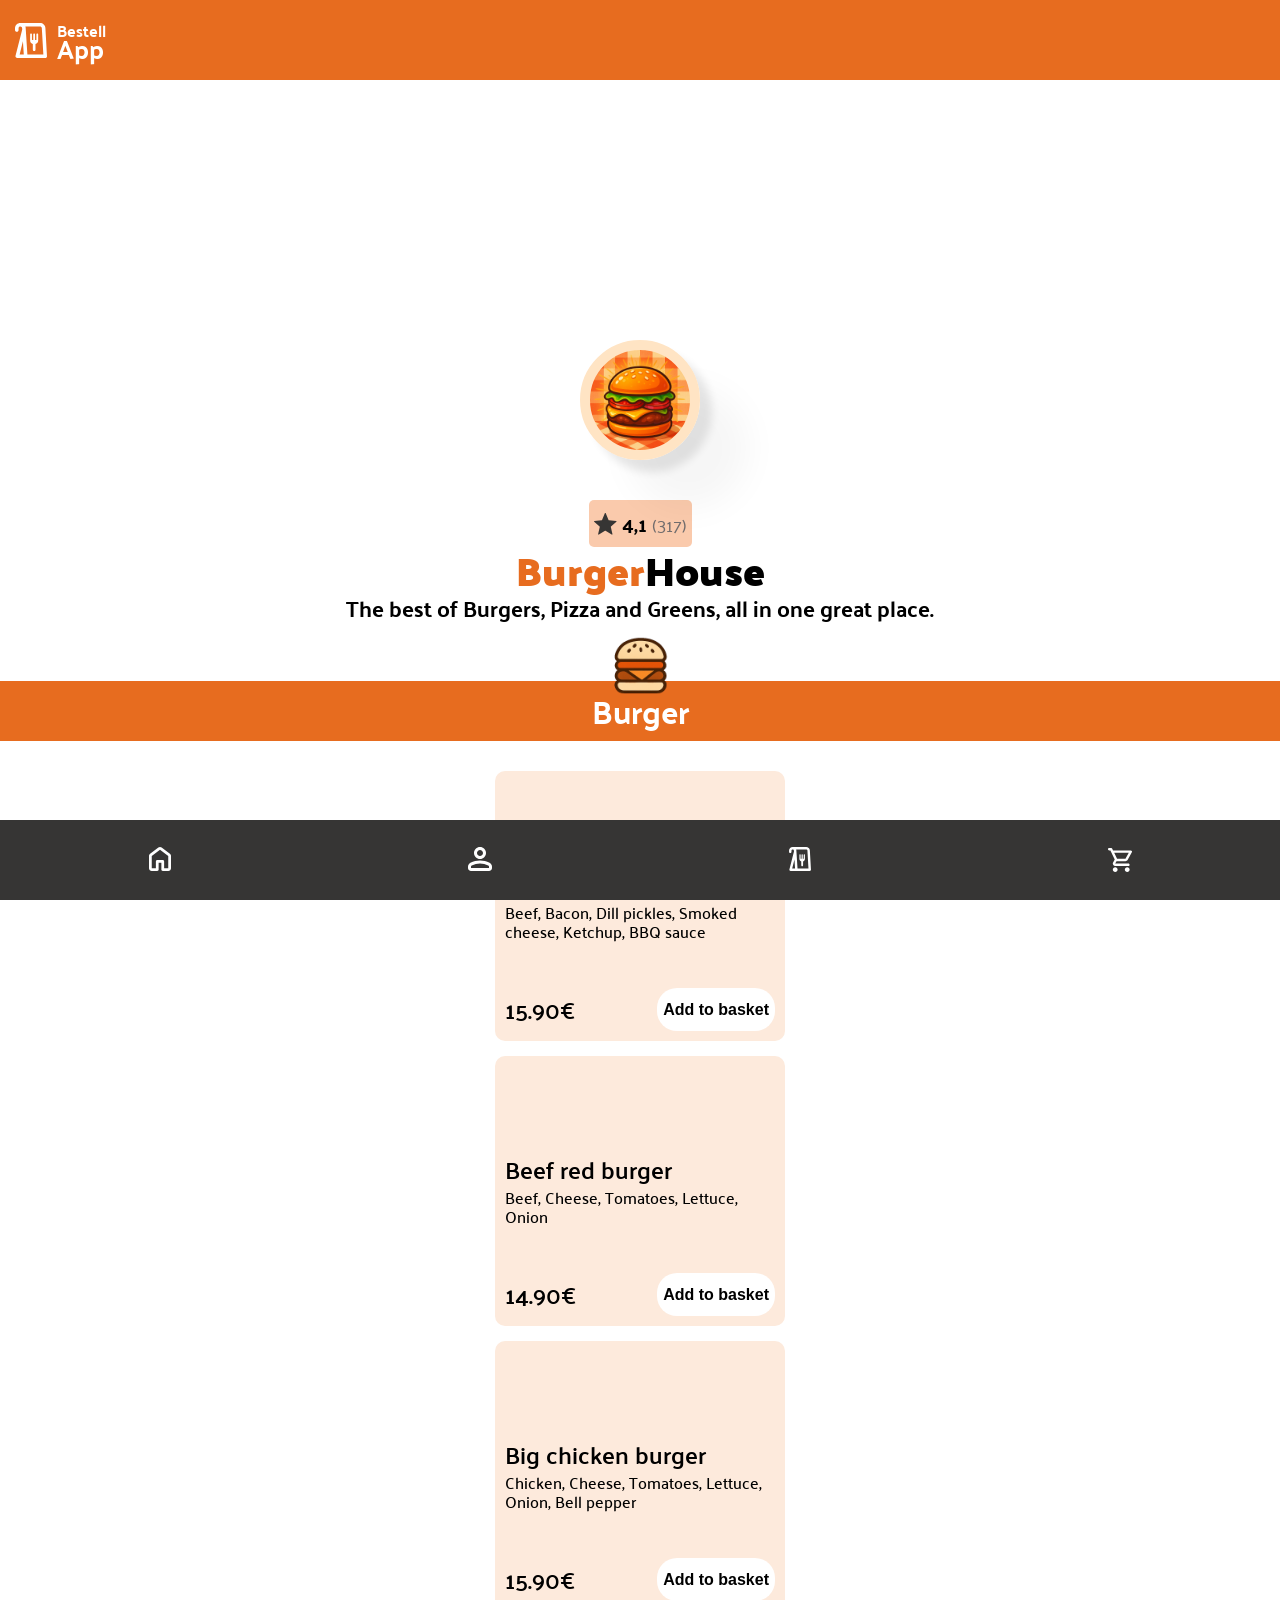
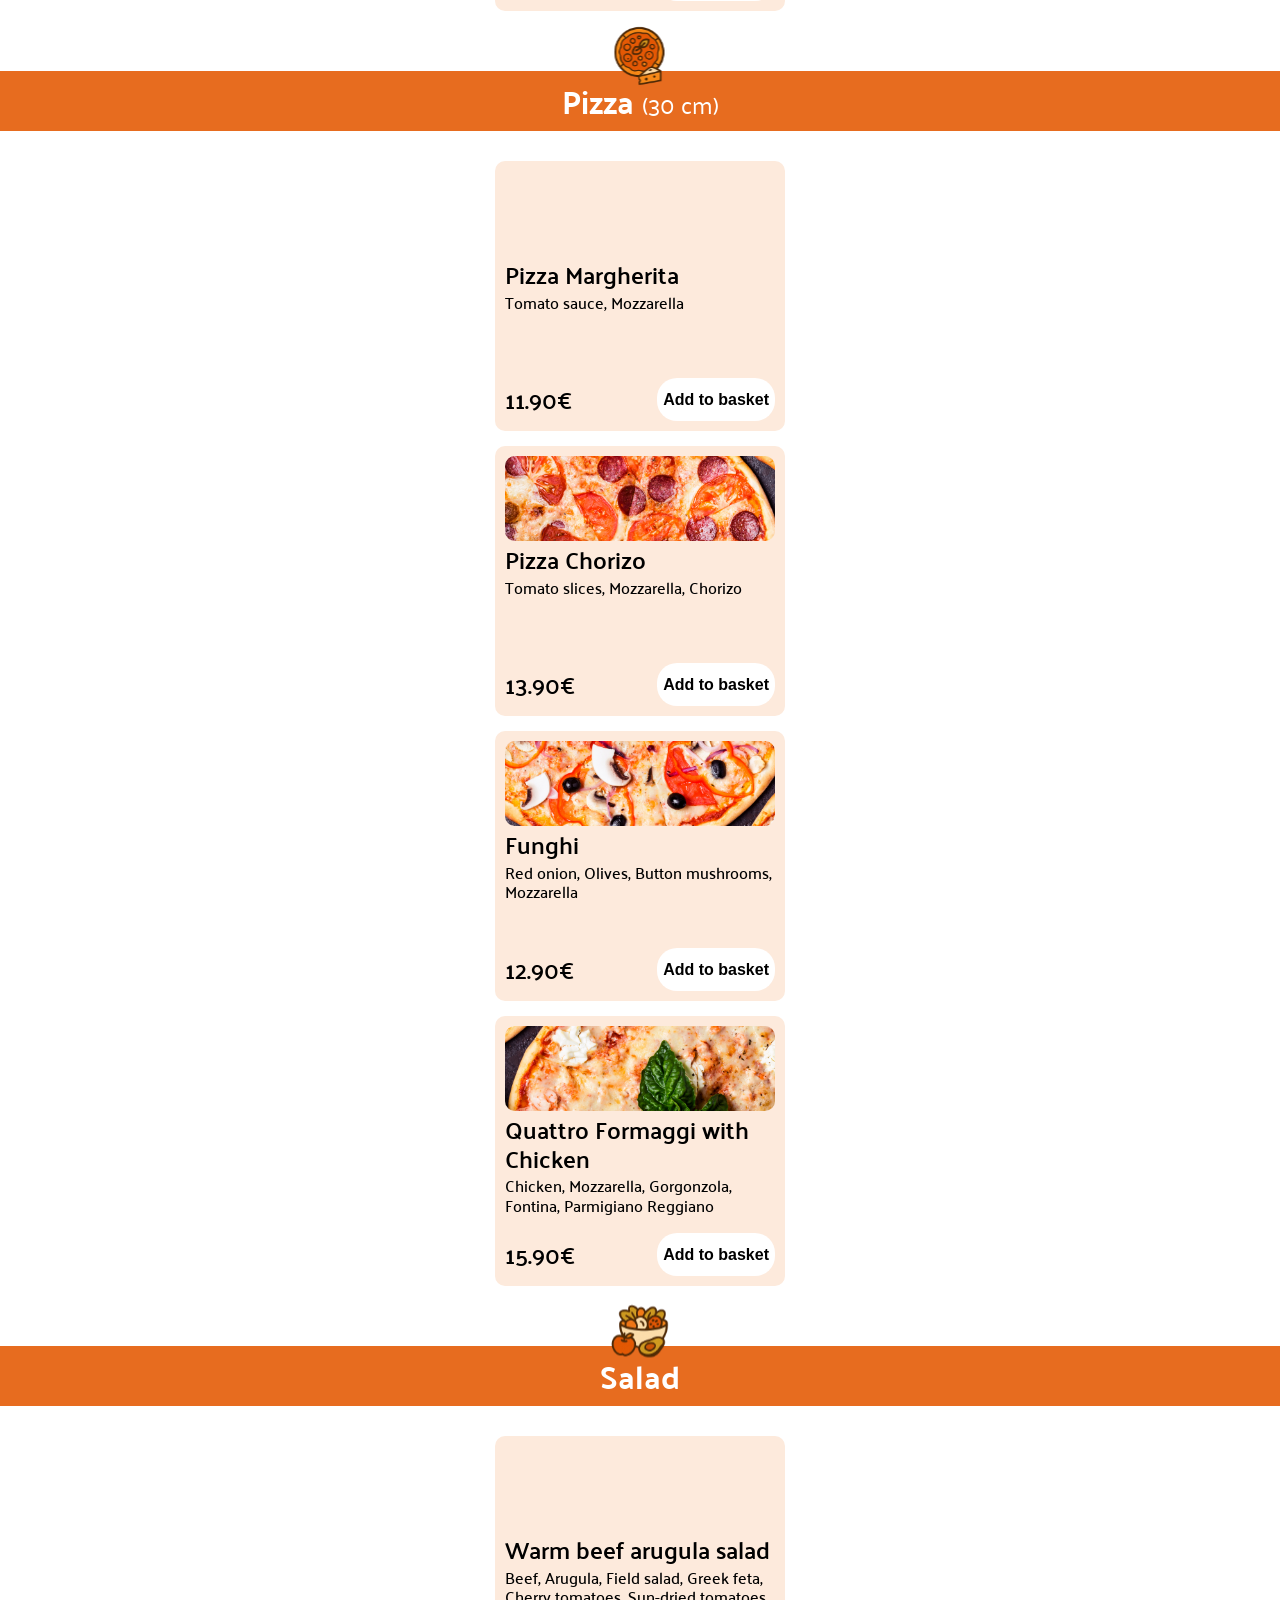
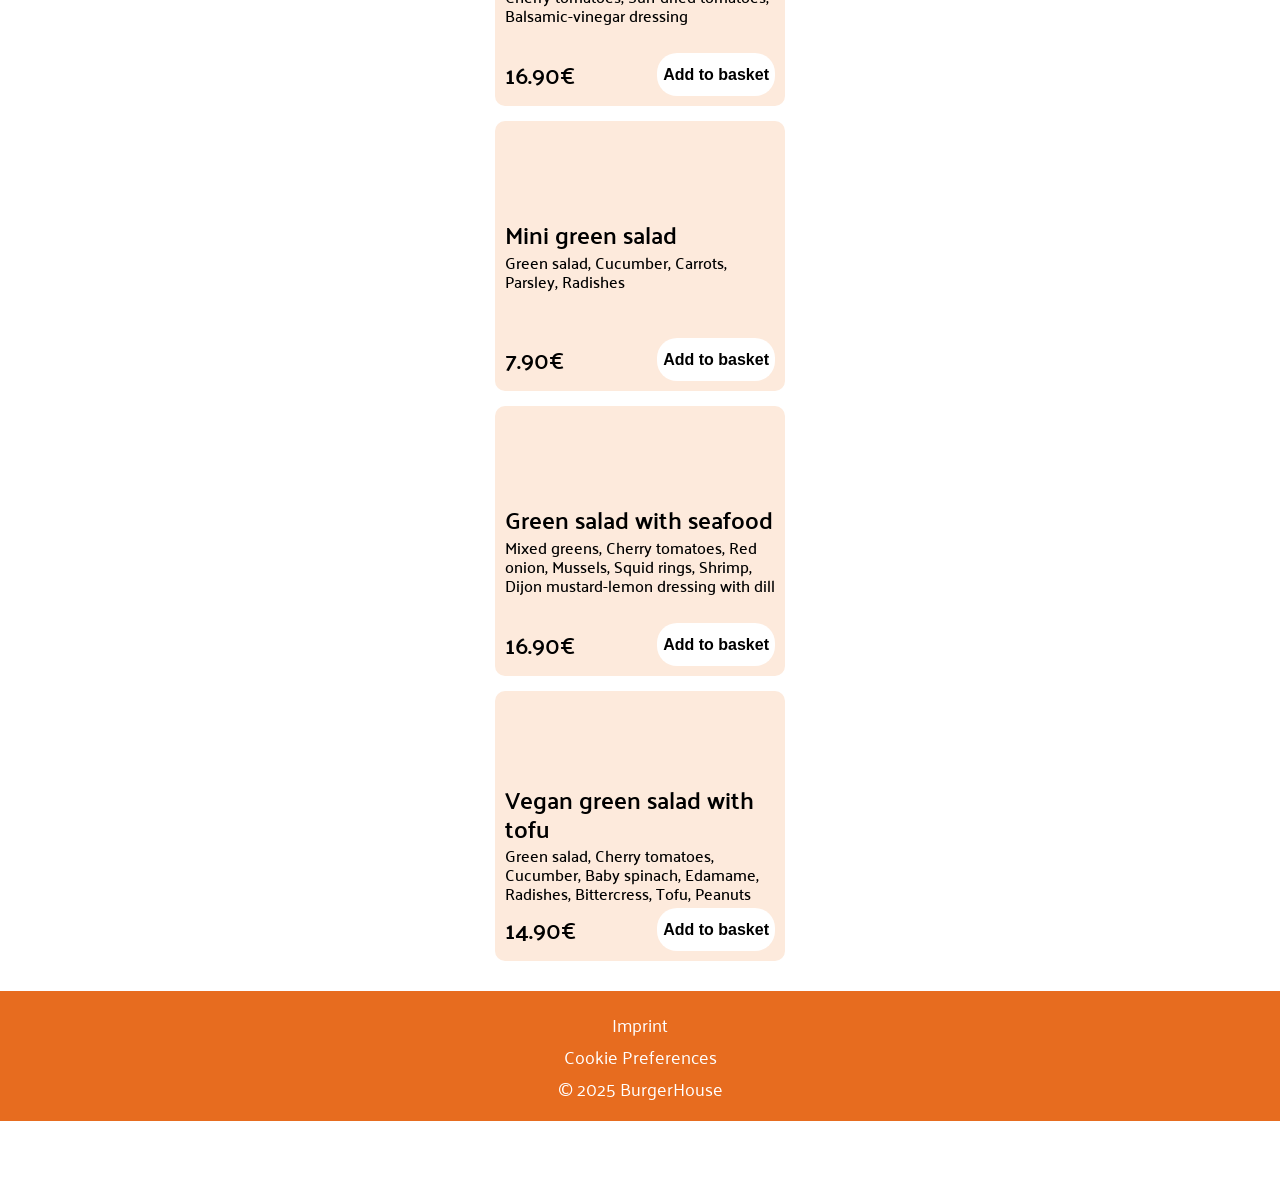
==== commit 62aa2f03: "feat: implement shopping basket and checkout functionality" ====
--- a/index.html
+++ b/index.html
@@ -1,5 +1,5 @@
 <!DOCTYPE html>
-<html lang="de">
+<html lang="en">
 
 <head>
     <meta charset="UTF-8">
@@ -114,54 +114,60 @@
 
     <footer>
         <ul>
-            <li><a href="#">Impressum</a></li>
-            <li><a href="#">Cookie Einstellung</a></li>
+            <li><a href="#">Imprint</a></li>
+            <li><a href="#">Cookie Preferences</a></li>
             <li>&copy; 2025 BurgerHouse</li>
         </ul>
     </footer>
     <nav>
         <ul class="nav-list">
             <li>
-                <a href="#">
-                    <svg viewBox="0 0 22 24" fill="none" xmlns="http://www.w3.org/2000/svg">
-                        <path
-                            d="M2.75 21.2571H6.875V14.4C6.875 14.0114 7.00677 13.6857 7.27031 13.4229C7.53385 13.16 7.86042 13.0286 8.25 13.0286H13.75C14.1396 13.0286 14.4661 13.16 14.7297 13.4229C14.9932 13.6857 15.125 14.0114 15.125 14.4V21.2571H19.25V8.91429L11 2.74286L2.75 8.91429V21.2571ZM0 21.2571V8.91429C0 8.48 0.0973958 8.06857 0.292188 7.68C0.486979 7.29143 0.75625 6.97143 1.1 6.72L9.35 0.548571C9.83125 0.182857 10.3813 0 11 0C11.6187 0 12.1687 0.182857 12.65 0.548571L20.9 6.72C21.2437 6.97143 21.513 7.29143 21.7078 7.68C21.9026 8.06857 22 8.48 22 8.91429V21.2571C22 22.0114 21.7307 22.6571 21.1922 23.1943C20.6536 23.7314 20.0063 24 19.25 24H13.75C13.3604 24 13.0339 23.8686 12.7703 23.6057C12.5068 23.3429 12.375 23.0171 12.375 22.6286V15.7714H9.625V22.6286C9.625 23.0171 9.49323 23.3429 9.22969 23.6057C8.96615 23.8686 8.63958 24 8.25 24H2.75C1.99375 24 1.34635 23.7314 0.807813 23.1943C0.269271 22.6571 0 22.0114 0 21.2571Z"
-                            fill="white" />
-                    </svg>
+                <button>
+                    <a href="#">
+                        <svg viewBox="0 0 22 24" fill="none" xmlns="http://www.w3.org/2000/svg">
+                            <path
+                                d="M2.75 21.2571H6.875V14.4C6.875 14.0114 7.00677 13.6857 7.27031 13.4229C7.53385 13.16 7.86042 13.0286 8.25 13.0286H13.75C14.1396 13.0286 14.4661 13.16 14.7297 13.4229C14.9932 13.6857 15.125 14.0114 15.125 14.4V21.2571H19.25V8.91429L11 2.74286L2.75 8.91429V21.2571ZM0 21.2571V8.91429C0 8.48 0.0973958 8.06857 0.292188 7.68C0.486979 7.29143 0.75625 6.97143 1.1 6.72L9.35 0.548571C9.83125 0.182857 10.3813 0 11 0C11.6187 0 12.1687 0.182857 12.65 0.548571L20.9 6.72C21.2437 6.97143 21.513 7.29143 21.7078 7.68C21.9026 8.06857 22 8.48 22 8.91429V21.2571C22 22.0114 21.7307 22.6571 21.1922 23.1943C20.6536 23.7314 20.0063 24 19.25 24H13.75C13.3604 24 13.0339 23.8686 12.7703 23.6057C12.5068 23.3429 12.375 23.0171 12.375 22.6286V15.7714H9.625V22.6286C9.625 23.0171 9.49323 23.3429 9.22969 23.6057C8.96615 23.8686 8.63958 24 8.25 24H2.75C1.99375 24 1.34635 23.7314 0.807813 23.1943C0.269271 22.6571 0 22.0114 0 21.2571Z"
+                                fill="white" />
+                        </svg>
+                    </a>
+                </button>
 
-                </a>
             </li>
 
             <li>
-                <a href="#">
-                    <svg viewBox="0 0 24 24" fill="none" xmlns="http://www.w3.org/2000/svg">
-                        <path
-                            d="M12 12C10.35 12 8.9375 11.4125 7.7625 10.2375C6.5875 9.0625 6 7.65 6 6C6 4.35 6.5875 2.9375 7.7625 1.7625C8.9375 0.5875 10.35 0 12 0C13.65 0 15.0625 0.5875 16.2375 1.7625C17.4125 2.9375 18 4.35 18 6C18 7.65 17.4125 9.0625 16.2375 10.2375C15.0625 11.4125 13.65 12 12 12ZM0 21V19.8C0 18.95 0.21875 18.1688 0.65625 17.4562C1.09375 16.7437 1.675 16.2 2.4 15.825C3.95 15.05 5.525 14.4688 7.125 14.0813C8.725 13.6937 10.35 13.5 12 13.5C13.65 13.5 15.275 13.6937 16.875 14.0813C18.475 14.4688 20.05 15.05 21.6 15.825C22.325 16.2 22.9062 16.7437 23.3438 17.4562C23.7812 18.1688 24 18.95 24 19.8V21C24 21.825 23.7063 22.5313 23.1188 23.1188C22.5313 23.7063 21.825 24 21 24H3C2.175 24 1.46875 23.7063 0.88125 23.1188C0.29375 22.5313 0 21.825 0 21ZM3 21H21V19.8C21 19.525 20.9313 19.275 20.7938 19.05C20.6563 18.825 20.475 18.65 20.25 18.525C18.9 17.85 17.5375 17.3438 16.1625 17.0063C14.7875 16.6688 13.4 16.5 12 16.5C10.6 16.5 9.2125 16.6688 7.8375 17.0063C6.4625 17.3438 5.1 17.85 3.75 18.525C3.525 18.65 3.34375 18.825 3.20625 19.05C3.06875 19.275 3 19.525 3 19.8V21ZM12 9C12.825 9 13.5313 8.70625 14.1188 8.11875C14.7063 7.53125 15 6.825 15 6C15 5.175 14.7063 4.46875 14.1188 3.88125C13.5313 3.29375 12.825 3 12 3C11.175 3 10.4688 3.29375 9.88125 3.88125C9.29375 4.46875 9 5.175 9 6C9 6.825 9.29375 7.53125 9.88125 8.11875C10.4688 8.70625 11.175 9 12 9Z"
-                            fill="white" />
-                    </svg>
+                <button>
+                    <a href="#">
+                        <svg viewBox="0 0 24 24" fill="none" xmlns="http://www.w3.org/2000/svg">
+                            <path
+                                d="M12 12C10.35 12 8.9375 11.4125 7.7625 10.2375C6.5875 9.0625 6 7.65 6 6C6 4.35 6.5875 2.9375 7.7625 1.7625C8.9375 0.5875 10.35 0 12 0C13.65 0 15.0625 0.5875 16.2375 1.7625C17.4125 2.9375 18 4.35 18 6C18 7.65 17.4125 9.0625 16.2375 10.2375C15.0625 11.4125 13.65 12 12 12ZM0 21V19.8C0 18.95 0.21875 18.1688 0.65625 17.4562C1.09375 16.7437 1.675 16.2 2.4 15.825C3.95 15.05 5.525 14.4688 7.125 14.0813C8.725 13.6937 10.35 13.5 12 13.5C13.65 13.5 15.275 13.6937 16.875 14.0813C18.475 14.4688 20.05 15.05 21.6 15.825C22.325 16.2 22.9062 16.7437 23.3438 17.4562C23.7812 18.1688 24 18.95 24 19.8V21C24 21.825 23.7063 22.5313 23.1188 23.1188C22.5313 23.7063 21.825 24 21 24H3C2.175 24 1.46875 23.7063 0.88125 23.1188C0.29375 22.5313 0 21.825 0 21ZM3 21H21V19.8C21 19.525 20.9313 19.275 20.7938 19.05C20.6563 18.825 20.475 18.65 20.25 18.525C18.9 17.85 17.5375 17.3438 16.1625 17.0063C14.7875 16.6688 13.4 16.5 12 16.5C10.6 16.5 9.2125 16.6688 7.8375 17.0063C6.4625 17.3438 5.1 17.85 3.75 18.525C3.525 18.65 3.34375 18.825 3.20625 19.05C3.06875 19.275 3 19.525 3 19.8V21ZM12 9C12.825 9 13.5313 8.70625 14.1188 8.11875C14.7063 7.53125 15 6.825 15 6C15 5.175 14.7063 4.46875 14.1188 3.88125C13.5313 3.29375 12.825 3 12 3C11.175 3 10.4688 3.29375 9.88125 3.88125C9.29375 4.46875 9 5.175 9 6C9 6.825 9.29375 7.53125 9.88125 8.11875C10.4688 8.70625 11.175 9 12 9Z"
+                                fill="white" />
+                        </svg>
+                    </a>
+                </button>
 
-                </a>
             </li>
 
             <li>
-                <a href="#">
-                    <svg viewBox="0 0 32 35" fill="none" xmlns="http://www.w3.org/2000/svg">
-                        <path
-                            d="M2.27274 35C1.67856 35 1.20321 34.774 0.846706 34.3219C0.490198 33.8698 0.386217 33.3667 0.534762 32.8125L7.21928 6.5625L7.13016 5.3375C7.10045 4.84167 6.92219 4.41146 6.59539 4.04688C6.26859 3.68229 5.85267 3.5 5.34762 3.5C4.84256 3.5 4.41921 3.66771 4.07756 4.00313C3.7359 4.33854 3.56508 4.75417 3.56508 5.25V7C3.56508 7.49583 3.39425 7.91146 3.0526 8.24687C2.71094 8.58229 2.28759 8.75 1.78254 8.75C1.27749 8.75 0.854133 8.58229 0.51248 8.24687C0.170827 7.91146 0 7.49583 0 7V5.25C0 3.79167 0.519907 2.55208 1.55972 1.53125C2.59954 0.510417 3.86217 0 5.34762 0H25.0447C26.4707 0 27.6962 0.473958 28.7212 1.42188C29.7461 2.36979 30.3032 3.54375 30.3923 4.94375L31.9966 33.1625C32.0263 33.6583 31.8629 34.0885 31.5064 34.4531C31.1499 34.8177 30.7191 35 30.214 35H2.27274ZM4.6346 31.5H8.779L7.9323 18.2L4.6346 31.5ZM12.3886 31.5H28.3424L26.8272 5.1625C26.7975 4.69583 26.6118 4.30208 26.2702 3.98125C25.9285 3.66042 25.52 3.5 25.0447 3.5H10.3833C10.5021 3.79167 10.5764 4.07604 10.6061 4.35313C10.6358 4.63021 10.6655 4.92917 10.6952 5.25L12.3886 31.5ZM19.1623 28C19.5485 28 19.8679 27.876 20.1204 27.6281C20.3729 27.3802 20.4992 27.0667 20.4992 26.6875V21C21.2716 20.825 21.9104 20.424 22.4154 19.7969C22.9205 19.1698 23.173 18.4479 23.173 17.6313V11.375C23.173 11.1417 23.0839 10.9375 22.9056 10.7625C22.7274 10.5875 22.5194 10.5 22.2817 10.5C22.0441 10.5 21.8361 10.5875 21.6578 10.7625C21.4796 10.9375 21.3905 11.1417 21.3905 11.375V17.1063H20.0536V11.375C20.0536 11.1417 19.9644 10.9375 19.7862 10.7625C19.6079 10.5875 19.4 10.5 19.1623 10.5C18.9246 10.5 18.7167 10.5875 18.5384 10.7625C18.3602 10.9375 18.271 11.1417 18.271 11.375V17.1063H16.9341V11.375C16.9341 11.1417 16.845 10.9375 16.6667 10.7625C16.4885 10.5875 16.2805 10.5 16.0428 10.5C15.8052 10.5 15.5972 10.5875 15.419 10.7625C15.2407 10.9375 15.1516 11.1417 15.1516 11.375V17.6313C15.1516 18.4479 15.4041 19.1698 15.9092 19.7969C16.4142 20.424 17.053 20.825 17.8254 21V26.6875C17.8254 27.0667 17.9517 27.3802 18.2042 27.6281C18.4567 27.876 18.7761 28 19.1623 28Z"
-                            fill="white" />
-                    </svg>
+                <button>
+                    <a href="#">
+                        <svg viewBox="0 0 32 35" fill="none" xmlns="http://www.w3.org/2000/svg">
+                            <path
+                                d="M2.27274 35C1.67856 35 1.20321 34.774 0.846706 34.3219C0.490198 33.8698 0.386217 33.3667 0.534762 32.8125L7.21928 6.5625L7.13016 5.3375C7.10045 4.84167 6.92219 4.41146 6.59539 4.04688C6.26859 3.68229 5.85267 3.5 5.34762 3.5C4.84256 3.5 4.41921 3.66771 4.07756 4.00313C3.7359 4.33854 3.56508 4.75417 3.56508 5.25V7C3.56508 7.49583 3.39425 7.91146 3.0526 8.24687C2.71094 8.58229 2.28759 8.75 1.78254 8.75C1.27749 8.75 0.854133 8.58229 0.51248 8.24687C0.170827 7.91146 0 7.49583 0 7V5.25C0 3.79167 0.519907 2.55208 1.55972 1.53125C2.59954 0.510417 3.86217 0 5.34762 0H25.0447C26.4707 0 27.6962 0.473958 28.7212 1.42188C29.7461 2.36979 30.3032 3.54375 30.3923 4.94375L31.9966 33.1625C32.0263 33.6583 31.8629 34.0885 31.5064 34.4531C31.1499 34.8177 30.7191 35 30.214 35H2.27274ZM4.6346 31.5H8.779L7.9323 18.2L4.6346 31.5ZM12.3886 31.5H28.3424L26.8272 5.1625C26.7975 4.69583 26.6118 4.30208 26.2702 3.98125C25.9285 3.66042 25.52 3.5 25.0447 3.5H10.3833C10.5021 3.79167 10.5764 4.07604 10.6061 4.35313C10.6358 4.63021 10.6655 4.92917 10.6952 5.25L12.3886 31.5ZM19.1623 28C19.5485 28 19.8679 27.876 20.1204 27.6281C20.3729 27.3802 20.4992 27.0667 20.4992 26.6875V21C21.2716 20.825 21.9104 20.424 22.4154 19.7969C22.9205 19.1698 23.173 18.4479 23.173 17.6313V11.375C23.173 11.1417 23.0839 10.9375 22.9056 10.7625C22.7274 10.5875 22.5194 10.5 22.2817 10.5C22.0441 10.5 21.8361 10.5875 21.6578 10.7625C21.4796 10.9375 21.3905 11.1417 21.3905 11.375V17.1063H20.0536V11.375C20.0536 11.1417 19.9644 10.9375 19.7862 10.7625C19.6079 10.5875 19.4 10.5 19.1623 10.5C18.9246 10.5 18.7167 10.5875 18.5384 10.7625C18.3602 10.9375 18.271 11.1417 18.271 11.375V17.1063H16.9341V11.375C16.9341 11.1417 16.845 10.9375 16.6667 10.7625C16.4885 10.5875 16.2805 10.5 16.0428 10.5C15.8052 10.5 15.5972 10.5875 15.419 10.7625C15.2407 10.9375 15.1516 11.1417 15.1516 11.375V17.6313C15.1516 18.4479 15.4041 19.1698 15.9092 19.7969C16.4142 20.424 17.053 20.825 17.8254 21V26.6875C17.8254 27.0667 17.9517 27.3802 18.2042 27.6281C18.4567 27.876 18.7761 28 19.1623 28Z"
+                                fill="white" />
+                        </svg>
 
-                </a>
+                    </a>
+                </button>
             </li>
 
             <li>
-                <button onclick="showBasket()">
+                <button class="basket-btn-mobile-version" onclick="showBasket()">
                     <svg class="shopping-cart" viewBox="0 0 24 24" xmlns="http://www.w3.org/2000/svg">
-                        <path
+                        <path id="counter-path"
                             d="M7.20666 24C6.54605 24 5.98053 23.765 5.51009 23.295C5.03966 22.825 4.80444 22.26 4.80444 21.6C4.80444 20.94 5.03966 20.375 5.51009 19.905C5.98053 19.435 6.54605 19.2 7.20666 19.2C7.86727 19.2 8.43279 19.435 8.90323 19.905C9.37366 20.375 9.60888 20.94 9.60888 21.6C9.60888 22.26 9.37366 22.825 8.90323 23.295C8.43279 23.765 7.86727 24 7.20666 24ZM19.2178 24C18.5571 24 17.9916 23.765 17.5212 23.295C17.0508 22.825 16.8155 22.26 16.8155 21.6C16.8155 20.94 17.0508 20.375 17.5212 19.905C17.9916 19.435 18.5571 19.2 19.2178 19.2C19.8784 19.2 20.4439 19.435 20.9143 19.905C21.3848 20.375 21.62 20.94 21.62 21.6C21.62 22.26 21.3848 22.825 20.9143 23.295C20.4439 23.765 19.8784 24 19.2178 24ZM6.18572 4.8L9.06838 10.8H17.4761L20.7792 4.8H6.18572ZM5.04466 2.4H22.761C23.2215 2.4 23.5718 2.605 23.812 3.015C24.0522 3.425 24.0622 3.84 23.842 4.26L19.5781 11.94C19.3579 12.34 19.0626 12.65 18.6923 12.87C18.3219 13.09 17.9166 13.2 17.4761 13.2H8.52788L7.20666 15.6H20.4189C20.7592 15.6 21.0444 15.715 21.2747 15.945C21.5049 16.175 21.62 16.46 21.62 16.8C21.62 17.14 21.5049 17.425 21.2747 17.655C21.0444 17.885 20.7592 18 20.4189 18H7.20666C6.30583 18 5.6252 17.605 5.16477 16.815C4.70435 16.025 4.68433 15.24 5.10472 14.46L6.72621 11.52L2.40222 2.4H1.20111C0.860795 2.4 0.575532 2.285 0.345319 2.055C0.115106 1.825 0 1.54 0 1.2C0 0.86 0.115106 0.575 0.345319 0.345C0.575532 0.115 0.860795 0 1.20111 0H3.15291C3.37312 0 3.58331 0.06 3.7835 0.18C3.98368 0.3 4.13382 0.47 4.23391 0.69L5.04466 2.4Z"
                             fill="white" />
                     </svg>
-                    <div class="shopping-cart-counter">3</div>
+                    <div id="shopping-cart-counter" class="shopping-cart-counter"></div>
                 </button>
             </li>
         </ul>
@@ -173,7 +179,7 @@
     <dialog closedby="any" id="order-confirmed-dialog" class="order-confirmed-dialog">
         <button onclick="closeConfirmedOrderDialog()">
             <img class="close-btn-img" src="./assets/images/close.png" alt="Schließen">
-        </button>
+        </button disable>
         <img src="./assets/images/transport-car.png" alt="Bild eines kleinen LKWs">
         <span class="confirmed">Order&nbsp;confirmed!</span>
         <span class="on-the-way">Your&nbsp;food&nbsp;is&nbsp;on&nbsp;the&nbsp;way!</span>
@@ -181,3 +187,4 @@
 </body>
 
 </html>
+
--- a/styles/meal.css
+++ b/styles/meal.css
@@ -69,4 +69,7 @@
     flex-direction: column;
     align-items: flex-start;
     gap: 15px;
+}
+.add-btn:hover{
+    color: rgba(231, 108, 31, 1);
 }
--- a/styles/dialogs.css
+++ b/styles/dialogs.css
@@ -14,7 +14,7 @@
 
     color: rgba(253, 234, 220, 1);
 
-    padding: 30px;
+    padding: 10px;
 
     position: absolute;
     top: 10px;
@@ -34,6 +34,8 @@
     background-color: inherit;
 
     align-self: flex-end;
+
+    cursor: pointer;
 }
 
 .order-confirmed-dialog>img {
@@ -131,6 +133,8 @@
     border: none;
 
     align-self: flex-end;
+
+    cursor: pointer;
 }
 
 .basket-dialog>span {
@@ -218,7 +222,16 @@
     line-height: 1;
     font-family: monospace;
 }
-
+.add-delete-item button{
+    background-color: inherit;
+
+    border: none;
+
+    display: flex;
+    align-items: center;
+
+    cursor: pointer;
+}
 .basket-summary {
     font-family: Palanquin;
     font-weight: 600;
@@ -264,6 +277,8 @@
     padding: 10px 20px;
     width: fit-content;
     align-self: center;
+
+    cursor: pointer;
 }
 
 /* const dialog = document.querySelector('.order-confirmed-dialog');
--- a/style.css
+++ b/style.css
@@ -90,6 +90,12 @@
   height: 24px;
   width: 24px;
 }
+.nav-list button{
+  background-color: inherit;
+  border: none;
+  height: 40px;
+  width: 40px;
+}
 .shopping-cart-counter{
   height: 20px;
   width: 20px;
@@ -108,14 +114,11 @@
   justify-content: center;
 
   position: absolute;
-  top: -10px;
-  right: -10px; 
+  top: -5px;
+  right: -5px; 
 }
-.shopping-cart{
 
-  fill: white;
-}
-.nav-list button{
+.basket-btn-mobile-version{
   position: relative;
 
   background-color: inherit;
@@ -127,4 +130,14 @@
   display: flex;
   align-items: center;
   justify-content: center;
-}+}
+
+li button:active{
+  background-color: white;
+
+  border-radius: 5px;
+}
+
+li button:active path{
+  fill: rgba(231, 108, 31, 1);
+}
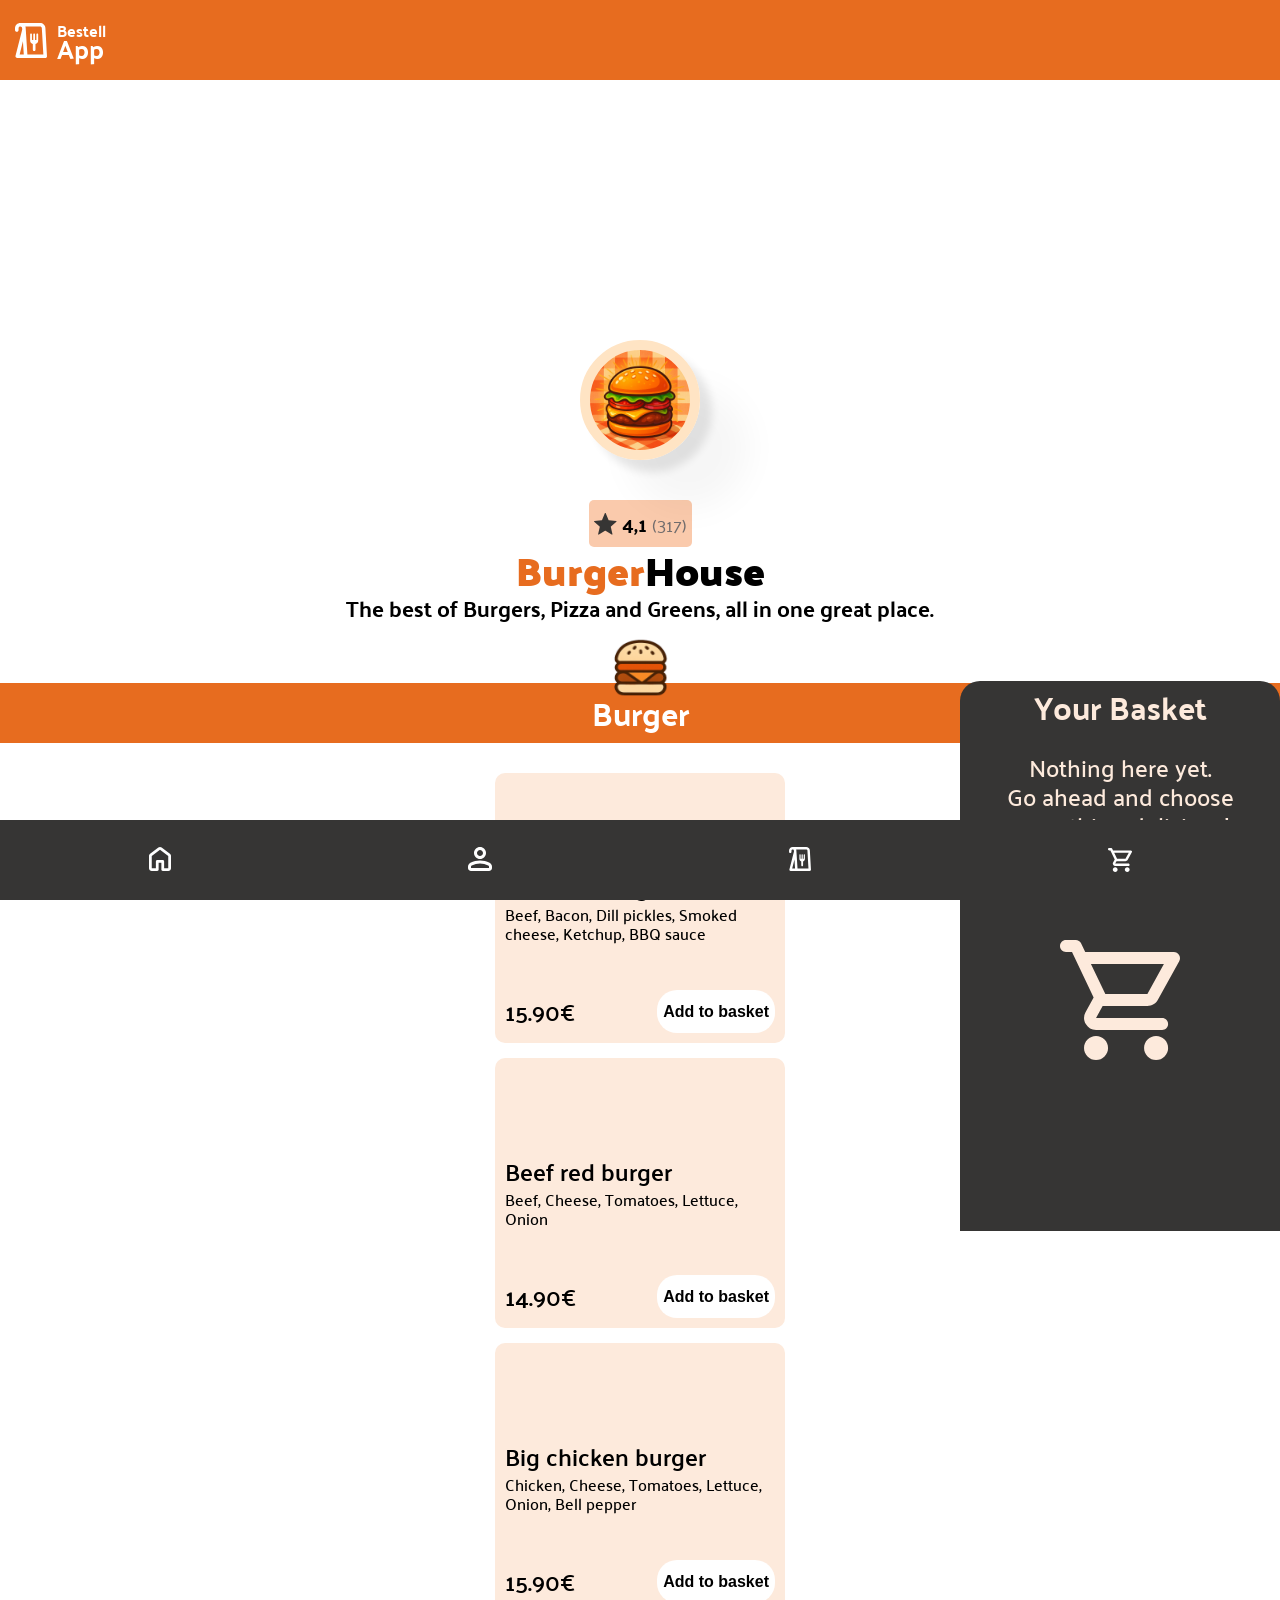
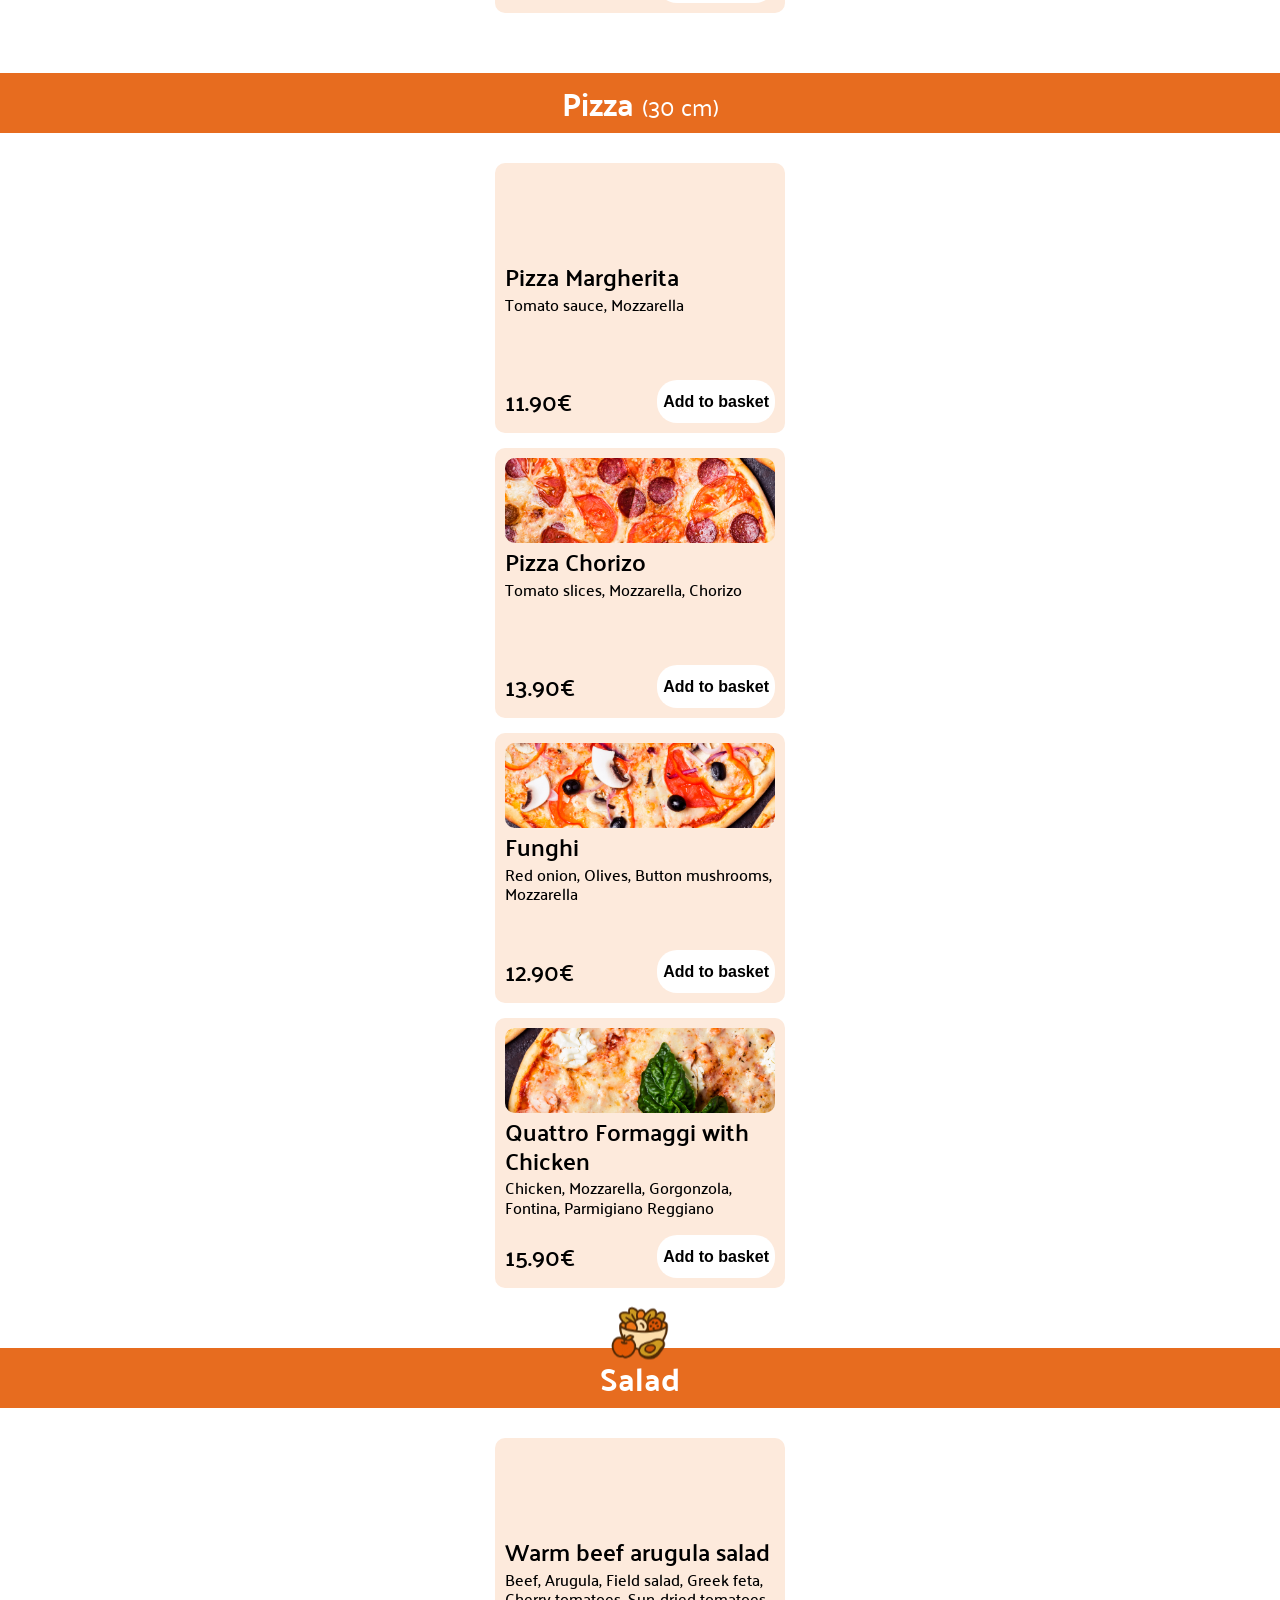
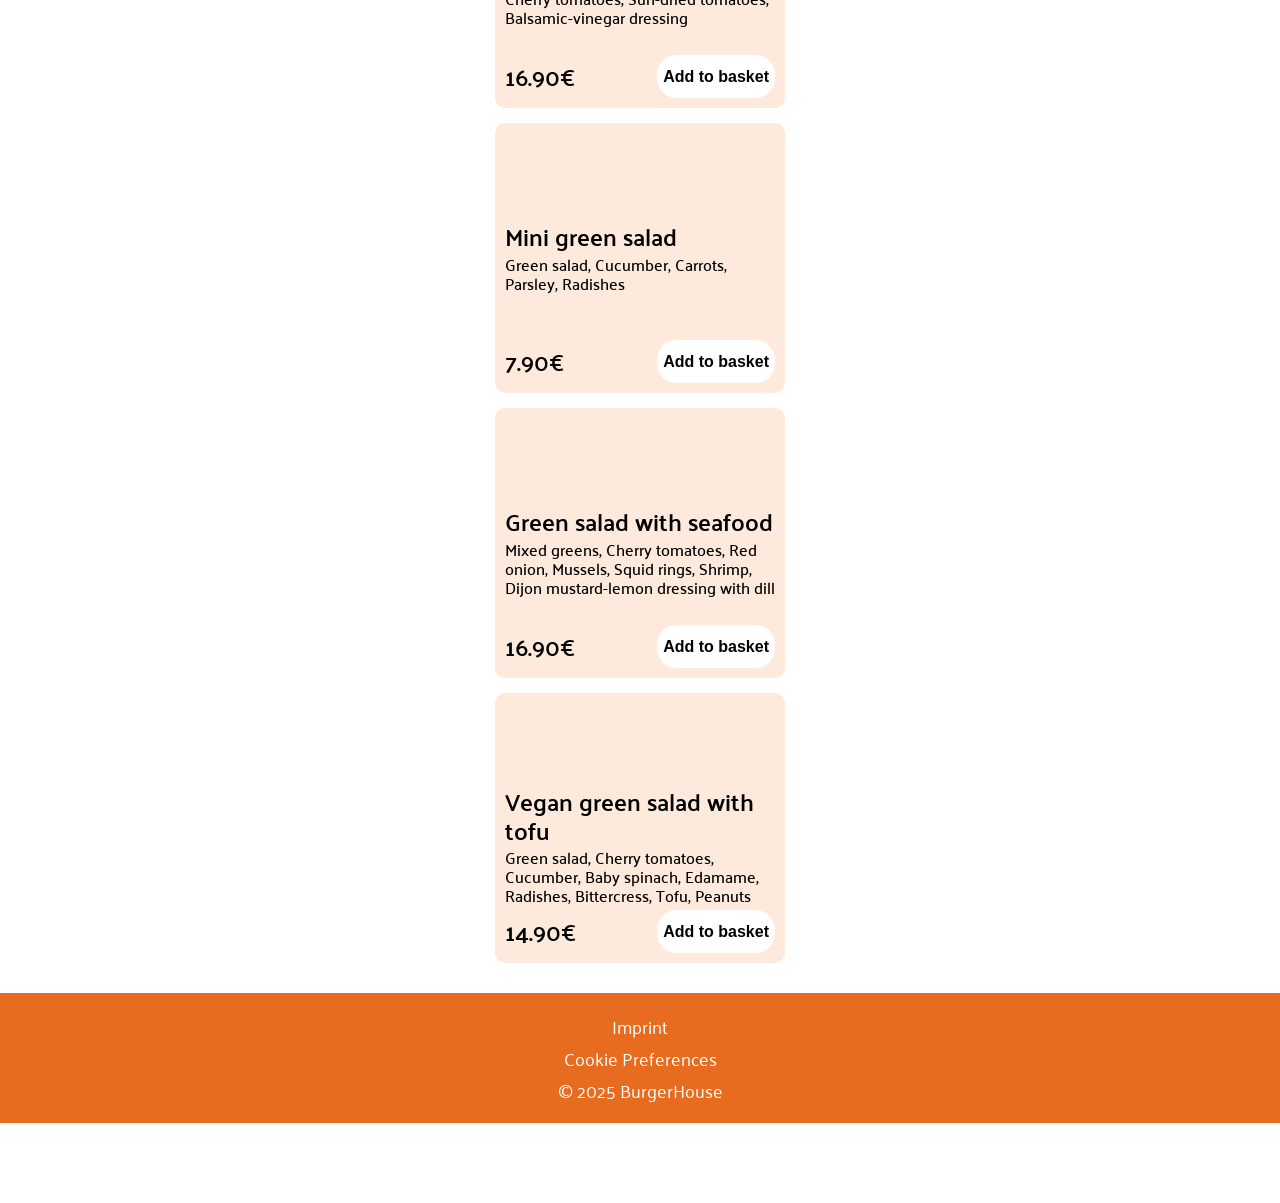
==== commit 3fe7fbc4: "feat: switch from basket dialog to fixed aside on desktop layouts" ====
--- a/index.html
+++ b/index.html
@@ -48,33 +48,25 @@
             </div>
         </section>
 
-        <aside>
+        <aside id="aside">
             <div class="basket-dialog">
-                <button class="close-btn-basket-dialog">
-                    <img class="close-btn-img" src="./assets/images/close.png" alt="Schließen">
-                </button>
                 <span>Your Basket</span>
-                <div class="basket-items-container">
-                    <div class="basket-item">
-                        <span>1 x Veggie mushroom black burger</span>
-                        <div class="item-summary">
-                            <div class="add-delete-item">
-                                <img src="./assets/icons/delete.svg" alt="Icon eines Papierkorb">
-                                <span>1</span>
-                                <img src="./assets/icons/+.svg" alt="+ Icon">
-                            </div>
-                            <span>16,90€</span>
-                        </div>
+                <div class="empty-basket-content">
+                    <div>
+                        <p>Nothing here yet.</p>
+                        <p>Go ahead and choose something delicious!</p>
                     </div>
-                </div>
-                <div class="basket-summary">
-                    <div>Subtotal <span>36,70€</span></div>
-                    <div>Delivery fee <span>4,99€</span></div>
-                    <div class="total">Total <span>41,69€</span></div>
-                    <button class="buy-now-btn">Buy now (41,69€)</button>
+                    <svg class="empty-shopping-car" viewBox="0 0 24 24" fill="none" xmlns="http://www.w3.org/2000/svg">
+                        <path
+                            d="M7.20666 24C6.54605 24 5.98053 23.765 5.51009 23.295C5.03966 22.825 4.80444 22.26 4.80444 21.6C4.80444 20.94 5.03966 20.375 5.51009 19.905C5.98053 19.435 6.54605 19.2 7.20666 19.2C7.86727 19.2 8.43279 19.435 8.90323 19.905C9.37366 20.375 9.60888 20.94 9.60888 21.6C9.60888 22.26 9.37366 22.825 8.90323 23.295C8.43279 23.765 7.86727 24 7.20666 24ZM19.2178 24C18.5571 24 17.9916 23.765 17.5212 23.295C17.0508 22.825 16.8155 22.26 16.8155 21.6C16.8155 20.94 17.0508 20.375 17.5212 19.905C17.9916 19.435 18.5571 19.2 19.2178 19.2C19.8784 19.2 20.4439 19.435 20.9143 19.905C21.3848 20.375 21.62 20.94 21.62 21.6C21.62 22.26 21.3848 22.825 20.9143 23.295C20.4439 23.765 19.8784 24 19.2178 24ZM6.18572 4.8L9.06838 10.8H17.4761L20.7792 4.8H6.18572ZM5.04466 2.4H22.761C23.2215 2.4 23.5718 2.605 23.812 3.015C24.0522 3.425 24.0622 3.84 23.842 4.26L19.5781 11.94C19.3579 12.34 19.0626 12.65 18.6923 12.87C18.3219 13.09 17.9166 13.2 17.4761 13.2H8.52788L7.20666 15.6H20.4189C20.7592 15.6 21.0444 15.715 21.2747 15.945C21.5049 16.175 21.62 16.46 21.62 16.8C21.62 17.14 21.5049 17.425 21.2747 17.655C21.0444 17.885 20.7592 18 20.4189 18H7.20666C6.30583 18 5.6252 17.605 5.16477 16.815C4.70435 16.025 4.68433 15.24 5.10472 14.46L6.72621 11.52L2.40222 2.4H1.20111C0.860795 2.4 0.575532 2.285 0.345319 2.055C0.115106 1.825 0 1.54 0 1.2C0 0.86 0.115106 0.575 0.345319 0.345C0.575532 0.115 0.860795 0 1.20111 0H3.15291C3.37312 0 3.58331 0.06 3.7835 0.18C3.98368 0.3 4.13382 0.47 4.23391 0.69L5.04466 2.4Z"
+                            fill="rgba(253, 234, 220, 1)" />
+                    </svg>
                 </div>
             </div>
         </aside>
+
+
+
 
         <section class="burger-section">
             <header class="burger-section-header">
@@ -155,7 +147,6 @@
                                 d="M2.27274 35C1.67856 35 1.20321 34.774 0.846706 34.3219C0.490198 33.8698 0.386217 33.3667 0.534762 32.8125L7.21928 6.5625L7.13016 5.3375C7.10045 4.84167 6.92219 4.41146 6.59539 4.04688C6.26859 3.68229 5.85267 3.5 5.34762 3.5C4.84256 3.5 4.41921 3.66771 4.07756 4.00313C3.7359 4.33854 3.56508 4.75417 3.56508 5.25V7C3.56508 7.49583 3.39425 7.91146 3.0526 8.24687C2.71094 8.58229 2.28759 8.75 1.78254 8.75C1.27749 8.75 0.854133 8.58229 0.51248 8.24687C0.170827 7.91146 0 7.49583 0 7V5.25C0 3.79167 0.519907 2.55208 1.55972 1.53125C2.59954 0.510417 3.86217 0 5.34762 0H25.0447C26.4707 0 27.6962 0.473958 28.7212 1.42188C29.7461 2.36979 30.3032 3.54375 30.3923 4.94375L31.9966 33.1625C32.0263 33.6583 31.8629 34.0885 31.5064 34.4531C31.1499 34.8177 30.7191 35 30.214 35H2.27274ZM4.6346 31.5H8.779L7.9323 18.2L4.6346 31.5ZM12.3886 31.5H28.3424L26.8272 5.1625C26.7975 4.69583 26.6118 4.30208 26.2702 3.98125C25.9285 3.66042 25.52 3.5 25.0447 3.5H10.3833C10.5021 3.79167 10.5764 4.07604 10.6061 4.35313C10.6358 4.63021 10.6655 4.92917 10.6952 5.25L12.3886 31.5ZM19.1623 28C19.5485 28 19.8679 27.876 20.1204 27.6281C20.3729 27.3802 20.4992 27.0667 20.4992 26.6875V21C21.2716 20.825 21.9104 20.424 22.4154 19.7969C22.9205 19.1698 23.173 18.4479 23.173 17.6313V11.375C23.173 11.1417 23.0839 10.9375 22.9056 10.7625C22.7274 10.5875 22.5194 10.5 22.2817 10.5C22.0441 10.5 21.8361 10.5875 21.6578 10.7625C21.4796 10.9375 21.3905 11.1417 21.3905 11.375V17.1063H20.0536V11.375C20.0536 11.1417 19.9644 10.9375 19.7862 10.7625C19.6079 10.5875 19.4 10.5 19.1623 10.5C18.9246 10.5 18.7167 10.5875 18.5384 10.7625C18.3602 10.9375 18.271 11.1417 18.271 11.375V17.1063H16.9341V11.375C16.9341 11.1417 16.845 10.9375 16.6667 10.7625C16.4885 10.5875 16.2805 10.5 16.0428 10.5C15.8052 10.5 15.5972 10.5875 15.419 10.7625C15.2407 10.9375 15.1516 11.1417 15.1516 11.375V17.6313C15.1516 18.4479 15.4041 19.1698 15.9092 19.7969C16.4142 20.424 17.053 20.825 17.8254 21V26.6875C17.8254 27.0667 17.9517 27.3802 18.2042 27.6281C18.4567 27.876 18.7761 28 19.1623 28Z"
                                 fill="white" />
                         </svg>
-
                     </a>
                 </button>
             </li>
@@ -186,5 +177,4 @@
     </dialog>
 </body>
 
-</html>
-
+</html>
--- a/styles/dialogs.css
+++ b/styles/dialogs.css
@@ -69,10 +69,10 @@
 }
 
 /* Basket */
-.basket-dialog:not([open]) {
+dialog.basket-dialog:not([open]) {
     display: none;
 }
-.basket-dialog[open] {
+dialog.basket-dialog[open] {
     display: flex;
 }
 
@@ -281,19 +281,26 @@
     cursor: pointer;
 }
 
-/* const dialog = document.querySelector('.order-confirmed-dialog');
-dialog.showModal(); */
-/* const dialog = document.querySelector('.basket-dialog');
-dialog.showModal(); */
-
-
 aside {
     display: none;
     position: sticky;
     top: 0;
     z-index: 9999;
     margin-left: auto;
-    margin-bottom: -595px;
-}
-
-/* Wenn aside display: none --> .basket-dialog  width: 100%; */+    margin-bottom: -548px;
+    height: 550px;
+    width: 25%;
+}
+
+input{
+    accent-color: rgba(231, 108, 31, 1);
+    cursor: pointer;
+}
+.basket-dialog span,
+.basket-dialog button{
+    font-variant-numeric: tabular-nums;
+}
+aside span,
+aside button{
+    font-variant-numeric: tabular-nums;
+}
--- a/style.css
+++ b/style.css
@@ -141,3 +141,35 @@
 li button:active path{
   fill: rgba(231, 108, 31, 1);
 }
+
+.basket-btn-mobile-version:active path{
+  fill: rgba(231, 108, 31, 1) !important;
+}
+
+/* Responsive design */
+
+@media (max-width: 480px) {
+    
+}
+
+@media (min-width: 481px) and (max-width: 768px) {
+   
+}
+
+@media (min-width: 769px) and (max-width: 1279px) {
+    
+}
+
+
+@media (min-width: 1280px) {
+    aside{
+      display: flex;
+    }
+    .basket-dialog {
+    margin: 0; 
+    width: 100%;
+  }
+  dialog.basket-dialog{
+    display: none !important;
+  } 
+}
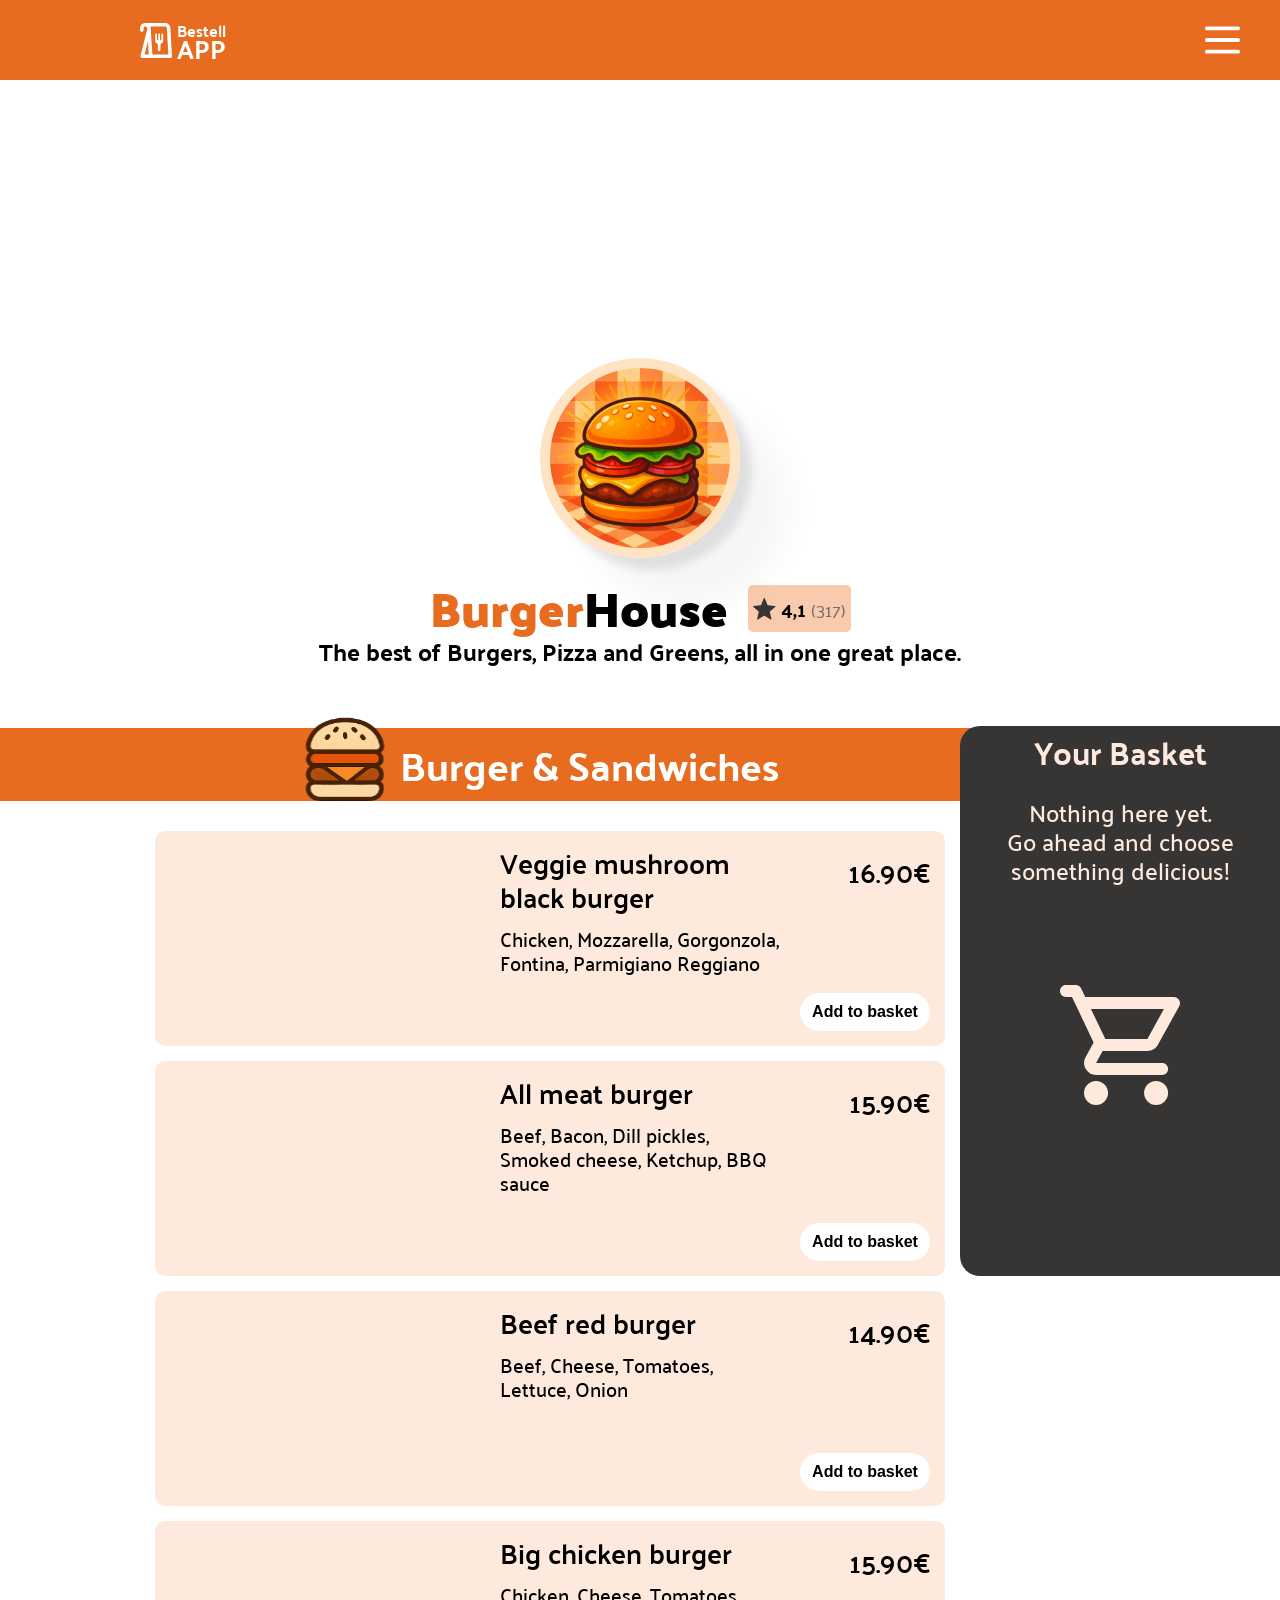
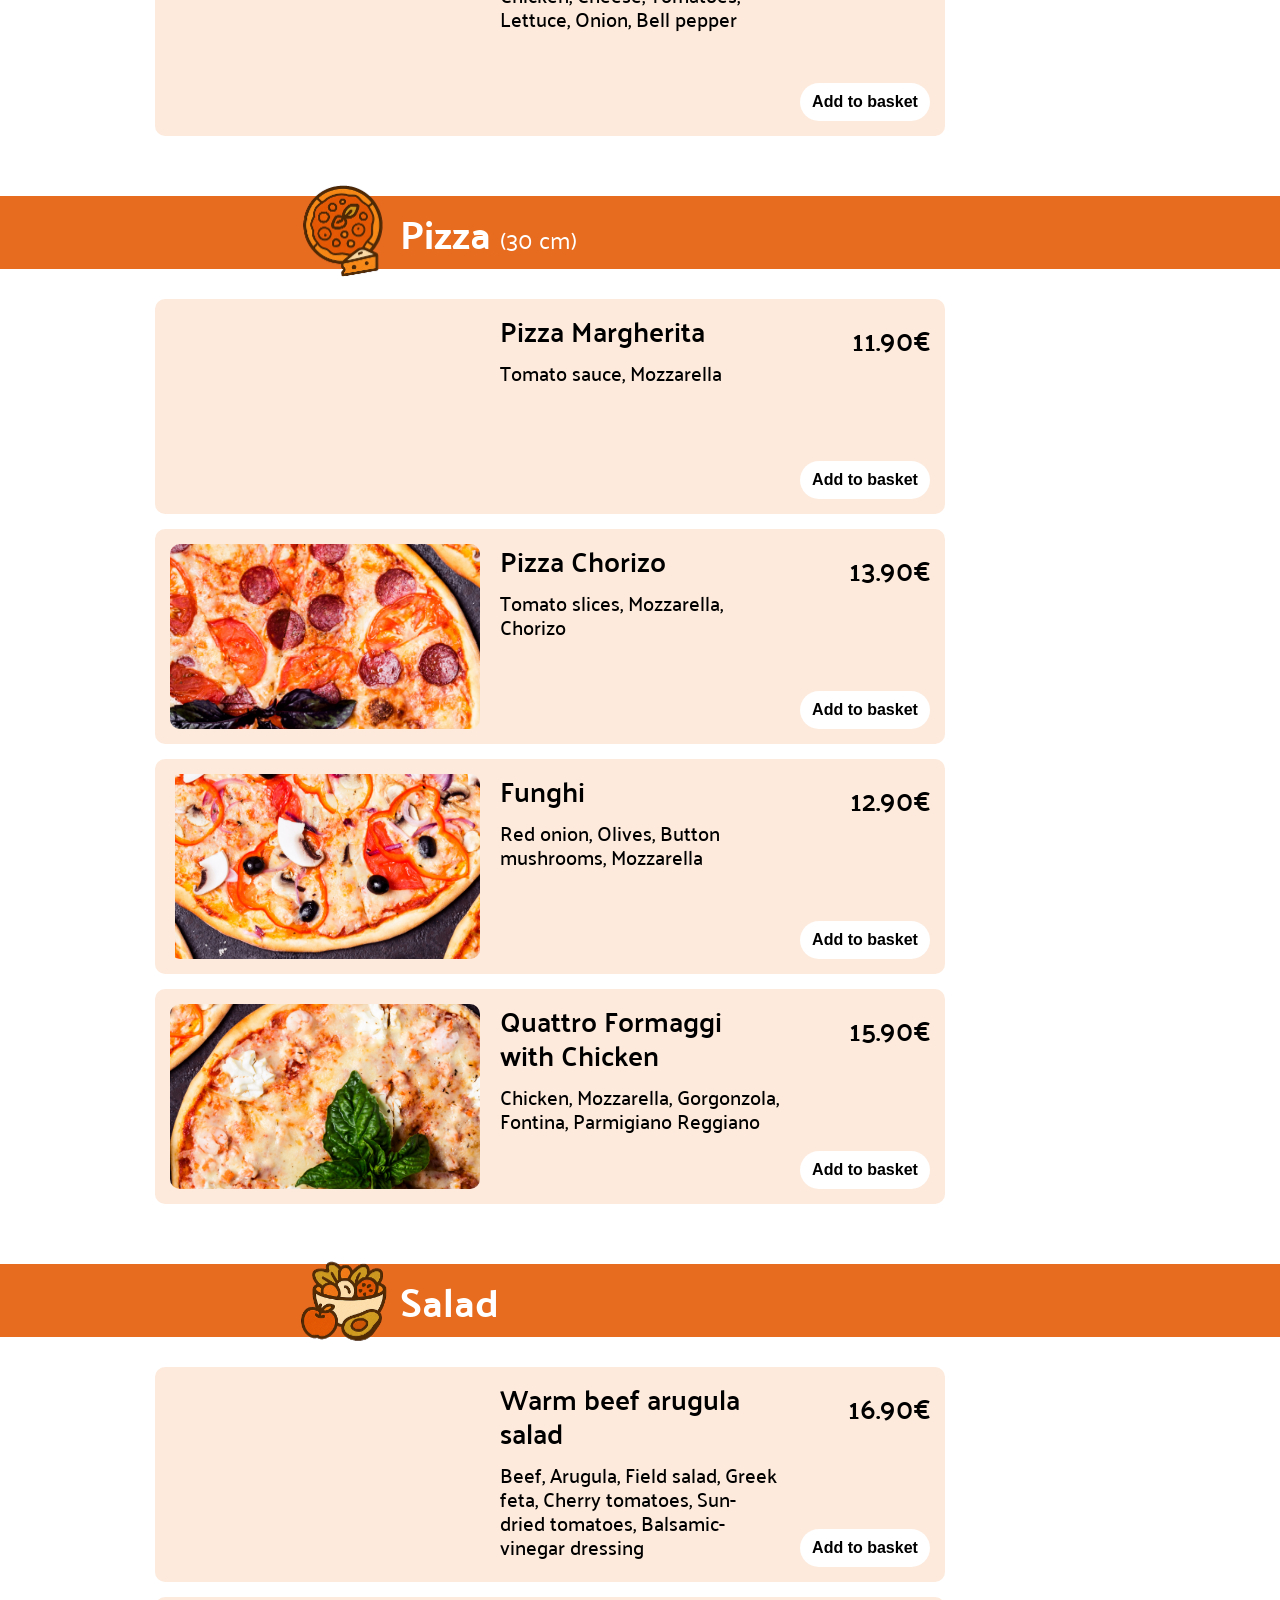
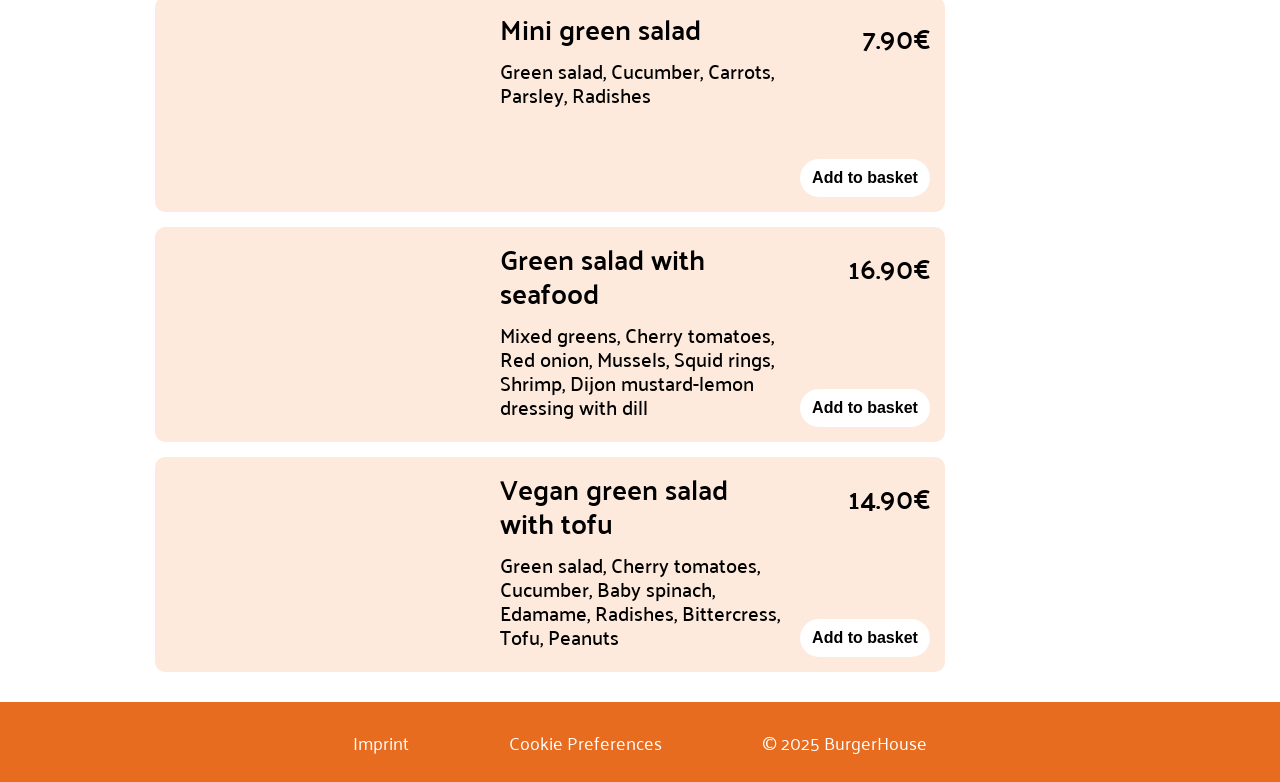
==== commit 77e75eb3: "feat: implement responsive design" ====
--- a/index.html
+++ b/index.html
@@ -6,12 +6,24 @@
     <meta name="viewport" content="width=device-width, initial-scale=1.0">
     <title>BestellApp</title>
 
+    <!-- https://favicon.im/de/blog/favicon-for-light-dark-modes -->
+    <!-- Standard-Favicon (Fallback für nicht unterstützte Browser) -->
+    <link rel="icon" href="./assets/icons/burger-icon.svg" type="image/x-icon">
+
+    <!-- Hellmodus-Favicon -->
+    <link rel="icon" href="./assets/icons/logo-black.svg" type="image/x-icon" media="(prefers-color-scheme: light)">
+
+    <!-- Dunkelmodus-Favicon -->
+    <link rel="icon" href="./assets/icons/bestell-app-logo.svg" type="image/x-icon"
+        media="(prefers-color-scheme: dark)">
+
     <link rel="stylesheet" href="./styles/fonts.css">
     <link rel="stylesheet" href="./styles/standard.css">
     <link rel="stylesheet" href="./styles/hero.css">
     <link rel="stylesheet" href="./styles/burger-section.css">
     <link rel="stylesheet" href="./styles/meal.css">
     <link rel="stylesheet" href="./styles/dialogs.css">
+    <link rel="stylesheet" href="./styles/responsive.css">
     <link rel="stylesheet" href="./style.css">
 
     <script src="./scripts/db.js"></script>
@@ -19,13 +31,18 @@
     <script src="./script.js"></script>
 </head>
 
+
+
 <body onload="init()">
     <header>
-        <img class="header-media" src="./assets/icons/bestell-app-logo.svg" alt="Icon einer Tüte">
-        <div class="header-text">
-            <span class="header-text-1">Bestell</span>
-            <span class="header-text-2">App</span>
+        <div class="logo-container">
+            <img class="header-media" src="./assets/icons/bestell-app-logo.svg" alt="Icon einer Tüte">
+            <div class="header-text">
+                <span class="header-text-1">Bestell</span>
+                <span class="header-text-2">App</span>
+            </div>
         </div>
+        <img class="menu-icon" src="./assets/icons/dehaze.svg" alt="3 horizontal lines">
     </header>
 
     <main>
@@ -38,12 +55,14 @@
                 </div>
             </div>
             <div class="hero-text">
-                <div class="ratings">
-                    <img src="./assets/icons/star-icon.svg" alt="Icon eines Sterns">
-                    <p>4,1</p>
-                    <p class="ratings-numbers">(317)</p>
+                <div class="rating-title-container">
+                    <div class="ratings">
+                        <img src="./assets/icons/star-icon.svg" alt="Icon eines Sterns">
+                        <p>4,1</p>
+                        <p class="ratings-numbers">(317)</p>
+                    </div>
+                    <h1>Burger<span>House</span></h1>
                 </div>
-                <h1>Burger<span>House</span></h1>
                 <h2>The best of Burgers, Pizza and Greens, all in one great place.</h2>
             </div>
         </section>
@@ -67,11 +86,10 @@
 
 
 
-
         <section class="burger-section">
             <header class="burger-section-header">
                 <img src="./assets/icons/burger-icon.svg" alt="Icons eines Burgers">
-                <h3>Burger</h3>
+                <h3>Burger <span class="sandwiches">& Sandwiches</span></h3>
             </header>
             <div class="burger-section-meals">
                 <div id="burgers-container" class="items-container">
@@ -106,7 +124,7 @@
 
     <footer>
         <ul>
-            <li><a href="#">Imprint</a></li>
+            <li><a href="./imprint.html" target="_blank">Imprint</a></li>
             <li><a href="#">Cookie Preferences</a></li>
             <li>&copy; 2025 BurgerHouse</li>
         </ul>
--- a/styles/hero.css
+++ b/styles/hero.css
@@ -1,20 +1,23 @@
-.hero{
+.hero {
     display: flex;
     flex-direction: column;
     padding: 30px 15px 60px 15px;
+    width: 100%;
 }
 
-.hero-media{
+.hero-media {
     display: flex;
-    flex-direction: column; 
+    flex-direction: column;
     align-items: center;
-    
+
     padding-bottom: 70px;
 
     position: relative;
+
+    width: 100%;
 }
 
-.hero-img-wrapper{
+.hero-img-wrapper {
     height: 290px;
     width: 290px;
 
@@ -26,7 +29,7 @@
     border-radius: 15px;
 }
 
-.burger-logo-wrapper{
+.burger-logo-wrapper {
     height: 120px;
     width: 120px;
 
@@ -40,19 +43,29 @@
 
     /* https://smoothshadows.com/#djEsMiwyLDAuMDksMzYsNDgsNDgsIzBiMGEwYSwjZmZmZmZmLCNmZmZmZmYsMw%3D%3D */
     box-shadow: 12px 12px 9px rgba(11, 10, 10, 0.09),
-    48px 48px 36px rgba(11, 10, 10, 0.04);
+        48px 48px 36px rgba(11, 10, 10, 0.04);
 
     position: absolute;
     bottom: 10px
 }
 
-.hero-text{
+.hero-text {
     display: flex;
     flex-direction: column;
     align-items: center;
     padding-top: 30px;
 }
-.ratings{
+
+.rating-title-container {
+    display: flex;
+    flex-direction: column;
+    gap: 10px;
+    align-items: center;
+}
+
+.ratings {
+    width: fit-content;
+
     display: flex;
     align-items: center;
     justify-content: space-between;
@@ -68,13 +81,15 @@
     font-weight: normal;
     font-family: 'Palanquin Dark';
 }
-.ratings-numbers{
+
+.ratings-numbers {
     color: #726D6D;
 
     font-size: 18px;
     font-family: 'Palanquin';
 }
-h1{
+
+h1 {
     color: #E76C1F;
 
     font-size: 40px;
@@ -83,10 +98,12 @@
 
     line-height: 120%;
 }
-h1 span{
+
+h1 span {
     color: black;
 }
-h2{
+
+h2 {
     font-size: 22px;
     font-weight: bold;
     font-family: 'Palanquin';
--- a/styles/burger-section.css
+++ b/styles/burger-section.css
@@ -1,34 +1,38 @@
 .burger-section,
 .pizza-section,
-.salat-section{
+.salat-section {
     display: flex;
     flex-direction: column;
     align-items: center;
+    width: 100%;
 }
+
 .burger-section-header,
 .pizza-section-header,
-.salat-section-header{
-    width: 100vw;
-
+.salat-section-header {
     display: flex;
     flex-direction: column;
     align-items: center;
 
     position: relative;
+
+    width: 100%;
 }
+
 .burger-section-header img,
 .pizza-section-header img,
-.salat-section-header img{
+.salat-section-header img {
     height: 60px;
     width: 58px;
 
     position: absolute;
     top: -45px;
 }
+
 .burger-section-header h3,
 .pizza-section-header h3,
-.salat-section-header h3{
-    height: 60px;
+.salat-section-header h3 {
+    /* height: 60px; */
     width: 100%;
 
     background-color: #E76C1F;
@@ -40,14 +44,21 @@
 
     text-align: center;
 }
-.pizza-section-header span{
+
+.pizza-section-header span {
     font-weight: normal;
     font-size: 24px;
 }
+
 .burger-section-meals,
-.pizza-section-meals{
-    padding: 30px 15px 60px 15px; 
+.pizza-section-meals {
+    padding: 30px 15px 60px 15px;
 }
-.salat-section-meals{
-    padding: 30px 15px; 
+
+.salat-section-meals {
+    padding: 30px 15px;
+}
+
+.sandwiches {
+    display: none;
 }
--- a/styles/meal.css
+++ b/styles/meal.css
@@ -1,4 +1,4 @@
-.meal{
+.meal {
     background-color: #FDEADC;
 
     border-radius: 10px;
@@ -13,11 +13,11 @@
 
     display: flex;
     flex-direction: column;
-    gap:5px;
-    
+    gap: 5px;
+
 }
 
-.meal-media{
+.meal-media {
     width: 270px;
     height: 85px;
 
@@ -26,12 +26,14 @@
     /* background-image: url(../assets/images/burgers-imgs/veggie-mushroom-black-burger.jpg);  */
     background-repeat: no-repeat;
     background-size: 100%;
-    background-position: center ; 
+    background-position: center;
 }
-.meal-text{
+
+.meal-text {
     flex: 1;
 }
-.meal-text h4{
+
+.meal-text h4 {
     font-size: 24px;
     font-weight: 600;
 
@@ -39,37 +41,44 @@
 
     padding-bottom: 2.5px;
 }
-.meal-text h5{
+
+.meal-text h5 {
     font-size: 16px;
     font-weight: 500;
 
     line-height: 120%;
 }
-.meal-preis-and-btn{
+
+.meal-preis-and-btn {
     display: flex;
     justify-content: space-between;
 }
-.meal-preis-and-btn p{
+
+.meal-preis-and-btn p {
     font-size: 24px;
     font-weight: 600;
 }
-.meal-preis-and-btn button{
+
+.meal-preis-and-btn button {
     font-size: 16px;
     font-weight: 600;
 
     background-color: white;
-    
+
     border-radius: 20px;
     border: none;
 
     cursor: pointer;
 }
-.items-container{
+
+.items-container {
     display: flex;
     flex-direction: column;
     align-items: flex-start;
     gap: 15px;
 }
-.add-btn:hover{
-    color: rgba(231, 108, 31, 1);
+
+.add-btn {
+    color: black;
+    transition: color 0.5s, box-shadow 0.5s;
 }
--- a/styles/dialogs.css
+++ b/styles/dialogs.css
@@ -72,13 +72,14 @@
 dialog.basket-dialog:not([open]) {
     display: none;
 }
+
 dialog.basket-dialog[open] {
     display: flex;
 }
 
 .basket-dialog {
     padding: 10px 16px;
-    width: 90%; 
+    width: 90%;
     border: none;
     display: flex;
     flex-direction: column;
@@ -88,10 +89,8 @@
     color: white;
     border-top-left-radius: 20px;
     border-top-right-radius: 20px;
-    margin: auto auto 80px auto; 
-    /* desktop */
-    /* margin: auto auto 80px auto; raus
-    width: 100%*/
+    margin: auto auto 80px auto;
+    max-width: 500px;
 }
 
 .empty-shopping-car {
@@ -159,6 +158,8 @@
     overflow-y: scroll;
 
     padding-right: 5px;
+
+    width: 100%;
 }
 
 /* Scrollbar: https://css-tricks.com/custom-scrollbars-in-webkit/ */
@@ -222,7 +223,8 @@
     line-height: 1;
     font-family: monospace;
 }
-.add-delete-item button{
+
+.add-delete-item button {
     background-color: inherit;
 
     border: none;
@@ -232,6 +234,7 @@
 
     cursor: pointer;
 }
+
 .basket-summary {
     font-family: Palanquin;
     font-weight: 600;
@@ -292,15 +295,17 @@
     width: 25%;
 }
 
-input{
+input {
     accent-color: rgba(231, 108, 31, 1);
     cursor: pointer;
 }
+
 .basket-dialog span,
-.basket-dialog button{
+.basket-dialog button {
     font-variant-numeric: tabular-nums;
 }
+
 aside span,
-aside button{
+aside button {
     font-variant-numeric: tabular-nums;
 }
--- a/styles/responsive.css
+++ b/styles/responsive.css
@@ -0,0 +1,326 @@
+/* Responsive design */
+
+@media (max-width: 480px) {
+    .buy-now-btn {
+        width: 90%;
+    }
+}
+
+@media (min-width: 481px) and (max-width: 768px) {
+    .buy-now-btn {
+        width: 70%;
+    }
+
+    .meal-media {
+        width: 370px;
+        height: 170px;
+    }
+
+    .meal {
+        height: 330px;
+        width: 390px;
+    }
+
+    .hero-img-wrapper {
+        height: 389px;
+        width: 390px;
+    }
+}
+
+@media (min-width: 769px) and (max-width: 1279px) {
+    .buy-now-btn {
+        width: 60%;
+    }
+
+    .meal-media {
+        width: 370px;
+        height: 170px;
+    }
+
+    .meal {
+        height: 330px;
+        width: 390px;
+    }
+
+    .hero-img-wrapper {
+        height: 389px;
+        width: 390px;
+    }
+}
+
+
+@media (min-width: 1280px) {
+    .buy-now-btn {
+        width: 80%;
+    }
+
+    aside {
+        display: flex;
+    }
+
+    .basket-dialog {
+        margin: 0;
+        width: 100%;
+    }
+
+    dialog.basket-dialog {
+        display: none !important;
+    }
+
+    .burger-section,
+    .pizza-section,
+    .salat-section {
+        align-items: flex-start;
+    }
+
+    nav {
+        display: none !important;
+    }
+
+    ul {
+        display: flex;
+        width: 100%;
+        justify-content: center;
+        gap: 100px;
+    }
+
+    .items-container {
+        padding-left: max(calc(50% - 720px), 140px);
+    }
+
+    .burger-section-header img {
+        height: 90px;
+        width: 88px;
+        top: -13px;
+        left: 300px;
+    }
+
+    .pizza-section-header img {
+        height: 94px;
+        width: 88px;
+        top: -12px;
+        left: 300px;
+    }
+
+    .salat-section-header img {
+        height: 94px;
+        width: 88px;
+        top: -10px;
+        left: 300px;
+    }
+
+    .burger-section-header h3,
+    .pizza-section-header h3,
+    .salat-section-header h3 {
+        text-align: unset;
+        padding-left: 400px;
+        /* display: flex;
+        align-items: end;
+        gap: 10px; */
+    }
+
+    .sandwiches {
+        display: inline;
+    }
+
+    .menu-icon {
+        display: flex !important;
+        width: 35px;
+        height: 30px;
+    }
+
+    body>header {
+        padding-left: max(calc(50% - 720px), 140px) !important;
+        display: flex;
+        justify-content: space-between;
+        padding-right: 40px !important;
+    }
+
+    .header-text-2 {
+        text-transform: uppercase;
+    }
+
+    .hero-img-wrapper {
+        height: 400px;
+        width: 100%;
+        background-repeat: no-repeat;
+        background-size: 107%;
+        background-position: bottom -104px left 0px;
+        border-radius: 0px;
+    }
+
+    .hero {
+        padding: 0px 0px 60px 0px;
+    }
+
+    .burger-logo-wrapper {
+        height: 200px;
+        width: 200px;
+        bottom: -8px;
+    }
+
+    .rating-title-container {
+        display: flex;
+        flex-direction: row-reverse;
+        gap: 20px;
+    }
+
+    h1 {
+        font-size: 48px;
+    }
+
+    h2 {
+        font-size: 24px;
+    }
+
+    h3 {
+        font-size: 40px !important;
+    }
+
+    article.meal {
+        /* https://cssgridgenerator.io/ */
+        display: grid;
+        grid-template-columns: repeat(5, 1fr);
+        grid-template-rows: repeat(2, 1fr);
+        gap: 20px;
+
+        width: 790px;
+        height: 215px;
+    }
+
+    .meal {
+        padding: 15px;
+    }
+
+    .meal-media {
+        /* https://cssgridgenerator.io/ */
+        grid-row: span 2 / span 2;
+        grid-column: span 2 / span 2;
+    }
+
+    .meal-text {
+        /* https://cssgridgenerator.io/ */
+        grid-column: span 2 / span 2;
+        grid-row: span 2 / span 2;
+
+    }
+
+    .meal-preis-and-btn {
+        /* https://cssgridgenerator.io/ */
+        grid-row: span 2 / span 2;
+        grid-column-start: 5;
+    }
+
+    .meal-media {
+        height: 185px;
+        width: 310px;
+    }
+
+    .meal-preis-and-btn {
+        flex-direction: column;
+        align-items: end;
+    }
+
+    #meal-media-0 {
+        background-size: 109%;
+        background-position: bottom -98px left -20px;
+    }
+
+    #meal-media-1 {
+        background-size: 130%;
+        background-position: bottom -13px left -93px;
+    }
+
+    #meal-media-2 {
+        background-size: 185%;
+        background-position: bottom -102px left -56px;
+    }
+
+    #meal-media-4 {
+        background-size: 185%;
+        background-position: bottom -102px left -164px;
+    }
+
+    #meal-media-5 {
+        background-size: 118%;
+        background-position: bottom -41px left -56px;
+    }
+
+    #meal-media-6 {
+        background-size: 103%;
+        background-position: bottom -30px left 5px;
+    }
+
+    #meal-media-7 {
+        background-size: 103%;
+        background-position: bottom -40px left -4px;
+    }
+
+    #meal-media-8 {
+        background-size: 130%;
+        background-position: bottom -40px left -75px;
+    }
+
+    #meal-media-9 {
+        background-size: 125%;
+        background-position: bottom -47px left -48px;
+    }
+
+    #meal-media-10 {
+        background-size: 103%;
+        background-position: bottom -13px left -4px;
+    }
+
+    #meal-media-11 {
+        background-size: 107%;
+        background-position: bottom -4px left -4px;
+    }
+
+    .meal-text h4 {
+        font-size: 28px;
+        margin-bottom: 10px;
+    }
+
+    .meal-text h5 {
+        font-size: 20px;
+    }
+
+    .meal-preis-and-btn p {
+        font-size: 28px;
+    }
+
+    .meal-preis-and-btn button {
+        width: 130px;
+        padding: 10px;
+    }
+
+    .add-btn:hover {
+        color: rgba(231, 108, 31, 1) !important;
+        /* https://smoothshadows.com/#djEsMSw1LDAuMDgsMjQsMzIsMCwjMDMwNzEyLCNmM2Y0ZjYsI2ZmZmZmZiwy */
+        /* https://smoothshadows.com/#djEsMSw1LDAuMDgsMjQsMCwwLCMwMzA3MTIsI2YzZjRmNiwjZmZmZmZmLDI%3D */
+        box-shadow: 0px 0px 1px rgba(3, 7, 18, 0.02),
+            0px 0px 4px rgba(3, 7, 18, 0.03),
+            0px 0px 9px rgba(3, 7, 18, 0.05),
+            0px 0px 15px rgba(3, 7, 18, 0.06),
+            0px 0px 24px rgba(3, 7, 18, 0.08);
+    }
+
+    .basket-dialog {
+
+        border-top-left-radius: 20px;
+        border-top-right-radius: 0px;
+        border-bottom-left-radius: 20px;
+    }
+
+    footer {
+        height: 80px !important;
+    }
+}
+
+@media (min-width: 1600px) {
+
+    article.meal {
+
+        width: 900px;
+    }
+}
--- a/style.css
+++ b/style.css
@@ -18,6 +18,11 @@
   height: 35px;
   width: 32px;
 }
+.logo-container{
+    display: flex;
+    align-items: center;
+    gap: 5px;
+}
 .header-text{
   line-height: 100%;
 
@@ -31,11 +36,15 @@
 .header-text-2{
   font-size: 26px;
 }
+.menu-icon{
+  display: none;
+}
 main{
   display: flex;
   flex-direction: column;
   align-items: center;
 }
+
 footer{
   height: 130px;
   width: 100%;
@@ -146,30 +155,3 @@
   fill: rgba(231, 108, 31, 1) !important;
 }
 
-/* Responsive design */
-
-@media (max-width: 480px) {
-    
-}
-
-@media (min-width: 481px) and (max-width: 768px) {
-   
-}
-
-@media (min-width: 769px) and (max-width: 1279px) {
-    
-}
-
-
-@media (min-width: 1280px) {
-    aside{
-      display: flex;
-    }
-    .basket-dialog {
-    margin: 0; 
-    width: 100%;
-  }
-  dialog.basket-dialog{
-    display: none !important;
-  } 
-}
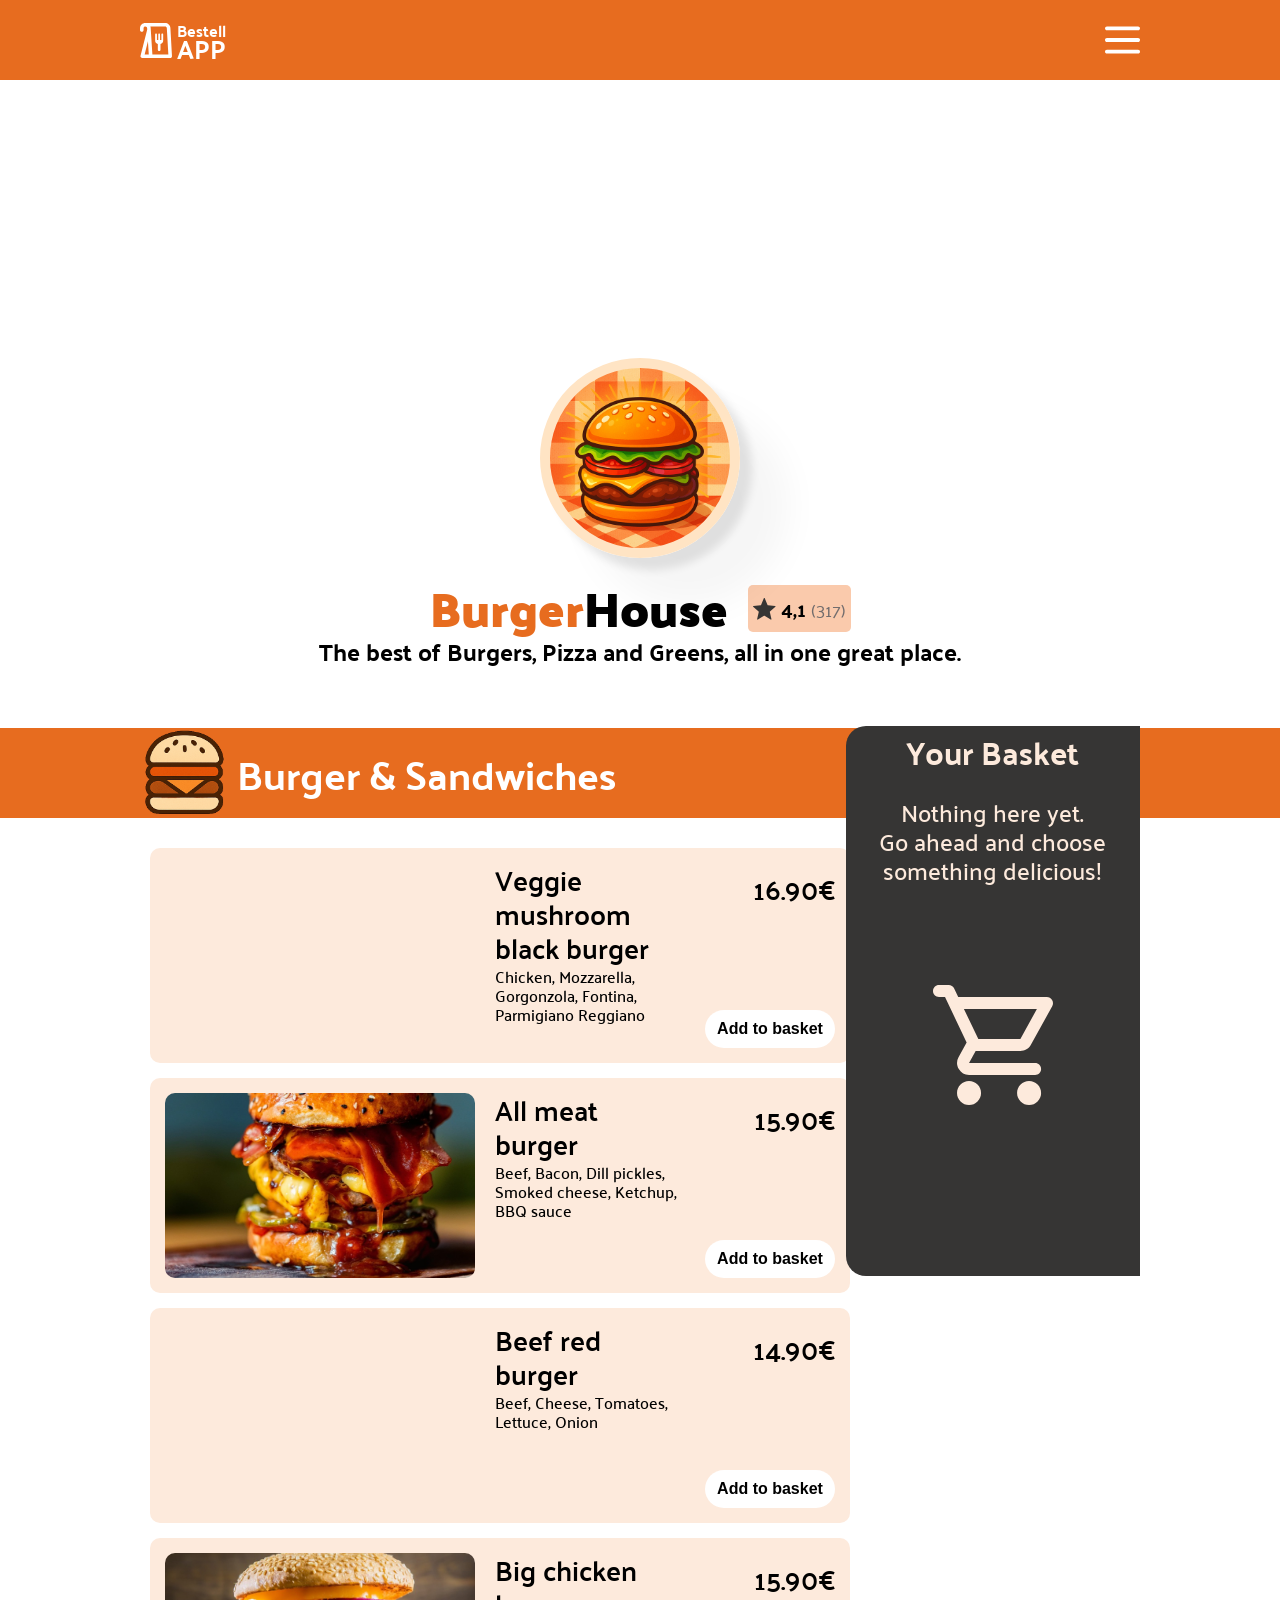
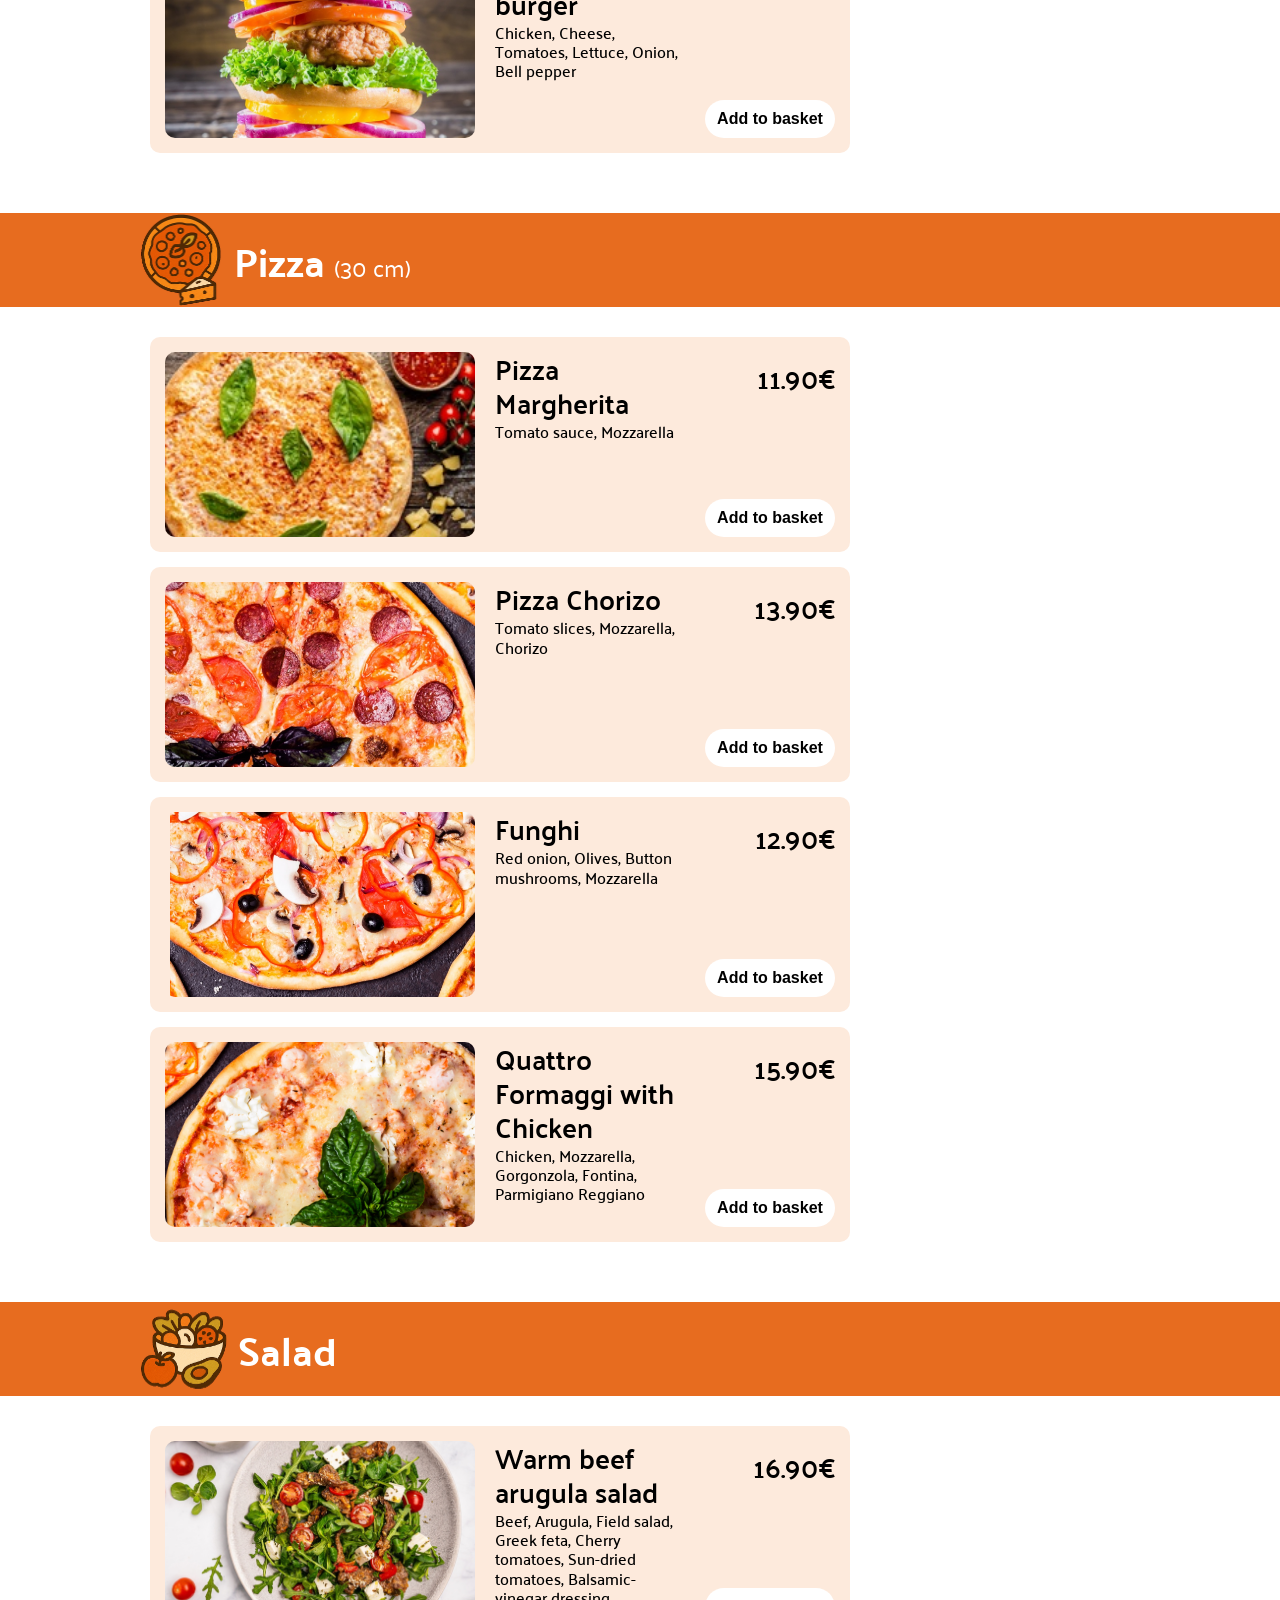
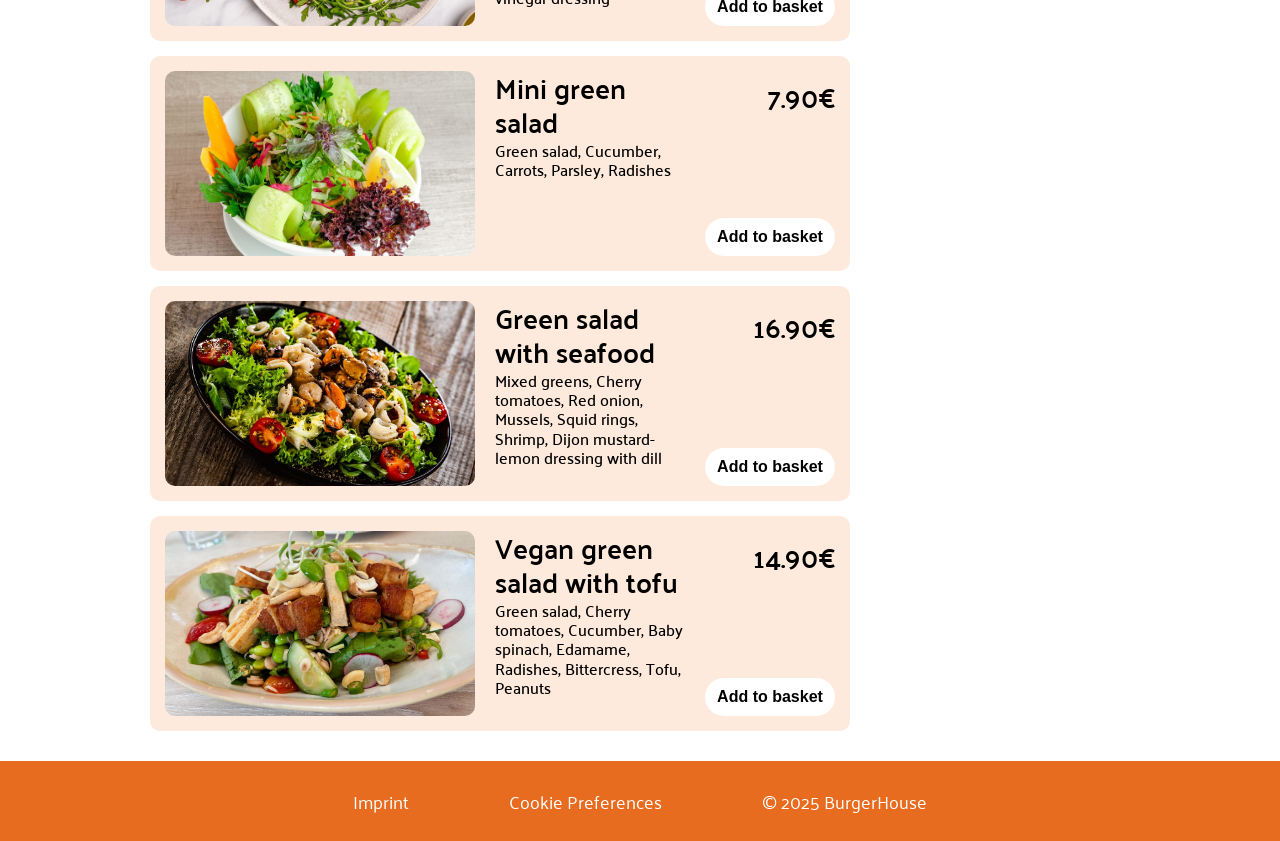
==== commit 344c5f6d: "feat: add content width limitation" ====
--- a/index.html
+++ b/index.html
@@ -34,7 +34,7 @@
 
 
 <body onload="init()">
-    <header>
+    <header class="home-header">
         <div class="logo-container">
             <img class="header-media" src="./assets/icons/bestell-app-logo.svg" alt="Icon einer Tüte">
             <div class="header-text">
@@ -45,7 +45,8 @@
         <img class="menu-icon" src="./assets/icons/dehaze.svg" alt="3 horizontal lines">
     </header>
 
-    <main>
+    <div class="page-wrapper">
+        <main>
 
         <section class="hero">
             <div class="hero-media">
@@ -88,8 +89,11 @@
 
         <section class="burger-section">
             <header class="burger-section-header">
+                
                 <img src="./assets/icons/burger-icon.svg" alt="Icons eines Burgers">
-                <h3>Burger <span class="sandwiches">& Sandwiches</span></h3>
+                <h3>Burger <span class="sandwiches">& Sandwiches</span>
+                </h3>
+                
             </header>
             <div class="burger-section-meals">
                 <div id="burgers-container" class="items-container">
@@ -121,8 +125,9 @@
         </section>
 
     </main>
-
-    <footer>
+    </div>
+
+    <footer class="home-footer">
         <ul>
             <li><a href="./imprint.html" target="_blank">Imprint</a></li>
             <li><a href="#">Cookie Preferences</a></li>
--- a/styles/burger-section.css
+++ b/styles/burger-section.css
@@ -11,12 +11,11 @@
 .pizza-section-header,
 .salat-section-header {
     display: flex;
-    flex-direction: column;
+    /* flex-direction: column; */
     align-items: center;
-
     position: relative;
-
     width: 100%;
+    background-color: #E76C1F;
 }
 
 .burger-section-header img,
@@ -24,9 +23,14 @@
 .salat-section-header img {
     height: 60px;
     width: 58px;
-
     position: absolute;
-    top: -45px;
+    /* top: -45px; */
+    /* right: 40%; */
+    margin: auto;
+    top: -86px;
+    left: 0;
+    right: 0;
+    bottom: 0;
 }
 
 .burger-section-header h3,
@@ -34,14 +38,11 @@
 .salat-section-header h3 {
     /* height: 60px; */
     width: 100%;
-
-    background-color: #E76C1F;
+    /* background-color: #E76C1F; */
     color: white;
-
     font-family: 'Palanquin';
     font-size: 32px;
     font-weight: bold;
-
     text-align: center;
 }
 
--- a/styles/dialogs.css
+++ b/styles/dialogs.css
@@ -2,22 +2,16 @@
 .order-confirmed-dialog {
     width: 300px;
     height: 250px;
-
     background-color: rgba(54, 53, 52, 1);
-
     border: none;
     border-radius: 20px;
-
     /* display: flex; */
     flex-direction: column;
     align-items: center;
-
     color: rgba(253, 234, 220, 1);
-
     padding: 10px;
-
-    position: absolute;
-    top: 10px;
+    /* position: absolute; */
+    /* top: 4px; */
     margin: auto;
 }
 
@@ -91,6 +85,7 @@
     border-top-right-radius: 20px;
     margin: auto auto 80px auto;
     max-width: 500px;
+    margin-right: 100px;
 }
 
 .empty-shopping-car {
@@ -292,12 +287,17 @@
     margin-left: auto;
     margin-bottom: -548px;
     height: 550px;
-    width: 25%;
+    width: 23%;
+    max-width: 500px;
+    /* left: 9px; */
+    right: max(calc(50% - 720px), 140px);
 }
 
 input {
     accent-color: rgba(231, 108, 31, 1);
     cursor: pointer;
+    height: 20px;
+    width: 20px;
 }
 
 .basket-dialog span,
--- a/styles/responsive.css
+++ b/styles/responsive.css
@@ -28,6 +28,12 @@
 }
 
 @media (min-width: 769px) and (max-width: 1279px) {
+    
+    .imprint {
+        padding-left: max(calc(50% - 720px), 140px);
+        padding-right: max(calc(50% - 720px), 140px);
+    }
+
     .buy-now-btn {
         width: 60%;
     }
@@ -46,12 +52,43 @@
         height: 389px;
         width: 390px;
     }
+
+    
 }
 
 
 @media (min-width: 1280px) {
+    .burger-section-header img, 
+    .pizza-section-header img, 
+    .salat-section-header img{
+position:unset;
+    }
+    .hero,
+    .burger-section-header, 
+    .pizza-section-header, 
+    .salat-section-header,
+    .burger-section-meals,
+    .pizza-section-meals,
+    .salat-section-meals
+
+    {
+        padding-left: max(calc(50% - 720px), 140px) !important;
+        padding-right: max(calc(50% - 720px), 140px) !important;
+    }
+    
+    .home-header,
+    .home-footer{
+         padding-left: max(calc(50% - 720px), 140px) !important;
+          padding-right: max(calc(50% - 720px), 140px) !important;
+    }
+    
+    .imprint {
+        padding-left: max(calc(50% - 720px), 140px);
+        padding-right: max(calc(50% - 720px), 140px);
+    }
+
     .buy-now-btn {
-        width: 80%;
+        width: 100%;
     }
 
     aside {
@@ -85,38 +122,37 @@
     }
 
     .items-container {
-        padding-left: max(calc(50% - 720px), 140px);
+        padding-left: 10px;
     }
 
     .burger-section-header img {
         height: 90px;
         width: 88px;
         top: -13px;
-        left: 300px;
+        left: 170px;
     }
 
     .pizza-section-header img {
         height: 94px;
         width: 88px;
         top: -12px;
-        left: 300px;
+        left: 170px;
     }
 
     .salat-section-header img {
         height: 94px;
         width: 88px;
         top: -10px;
-        left: 300px;
+        left: 170px;
     }
 
     .burger-section-header h3,
     .pizza-section-header h3,
     .salat-section-header h3 {
         text-align: unset;
-        padding-left: 400px;
-        /* display: flex;
-        align-items: end;
-        gap: 10px; */
+        width: 100vw;
+        /* padding-left: calc(max(calc(50% - 720px), 140px) + 270px) !important; */
+        padding-left: 10px;
     }
 
     .sandwiches {
@@ -133,7 +169,6 @@
         padding-left: max(calc(50% - 720px), 140px) !important;
         display: flex;
         justify-content: space-between;
-        padding-right: 40px !important;
     }
 
     .header-text-2 {
@@ -183,8 +218,7 @@
         grid-template-columns: repeat(5, 1fr);
         grid-template-rows: repeat(2, 1fr);
         gap: 20px;
-
-        width: 790px;
+        width: 700px;
         height: 215px;
     }
 
@@ -278,11 +312,11 @@
 
     .meal-text h4 {
         font-size: 28px;
-        margin-bottom: 10px;
+        /* margin-bottom: 10px; */
     }
 
     .meal-text h5 {
-        font-size: 20px;
+        font-size: 16px;
     }
 
     .meal-preis-and-btn p {
@@ -323,4 +357,4 @@
 
         width: 900px;
     }
-}+}
